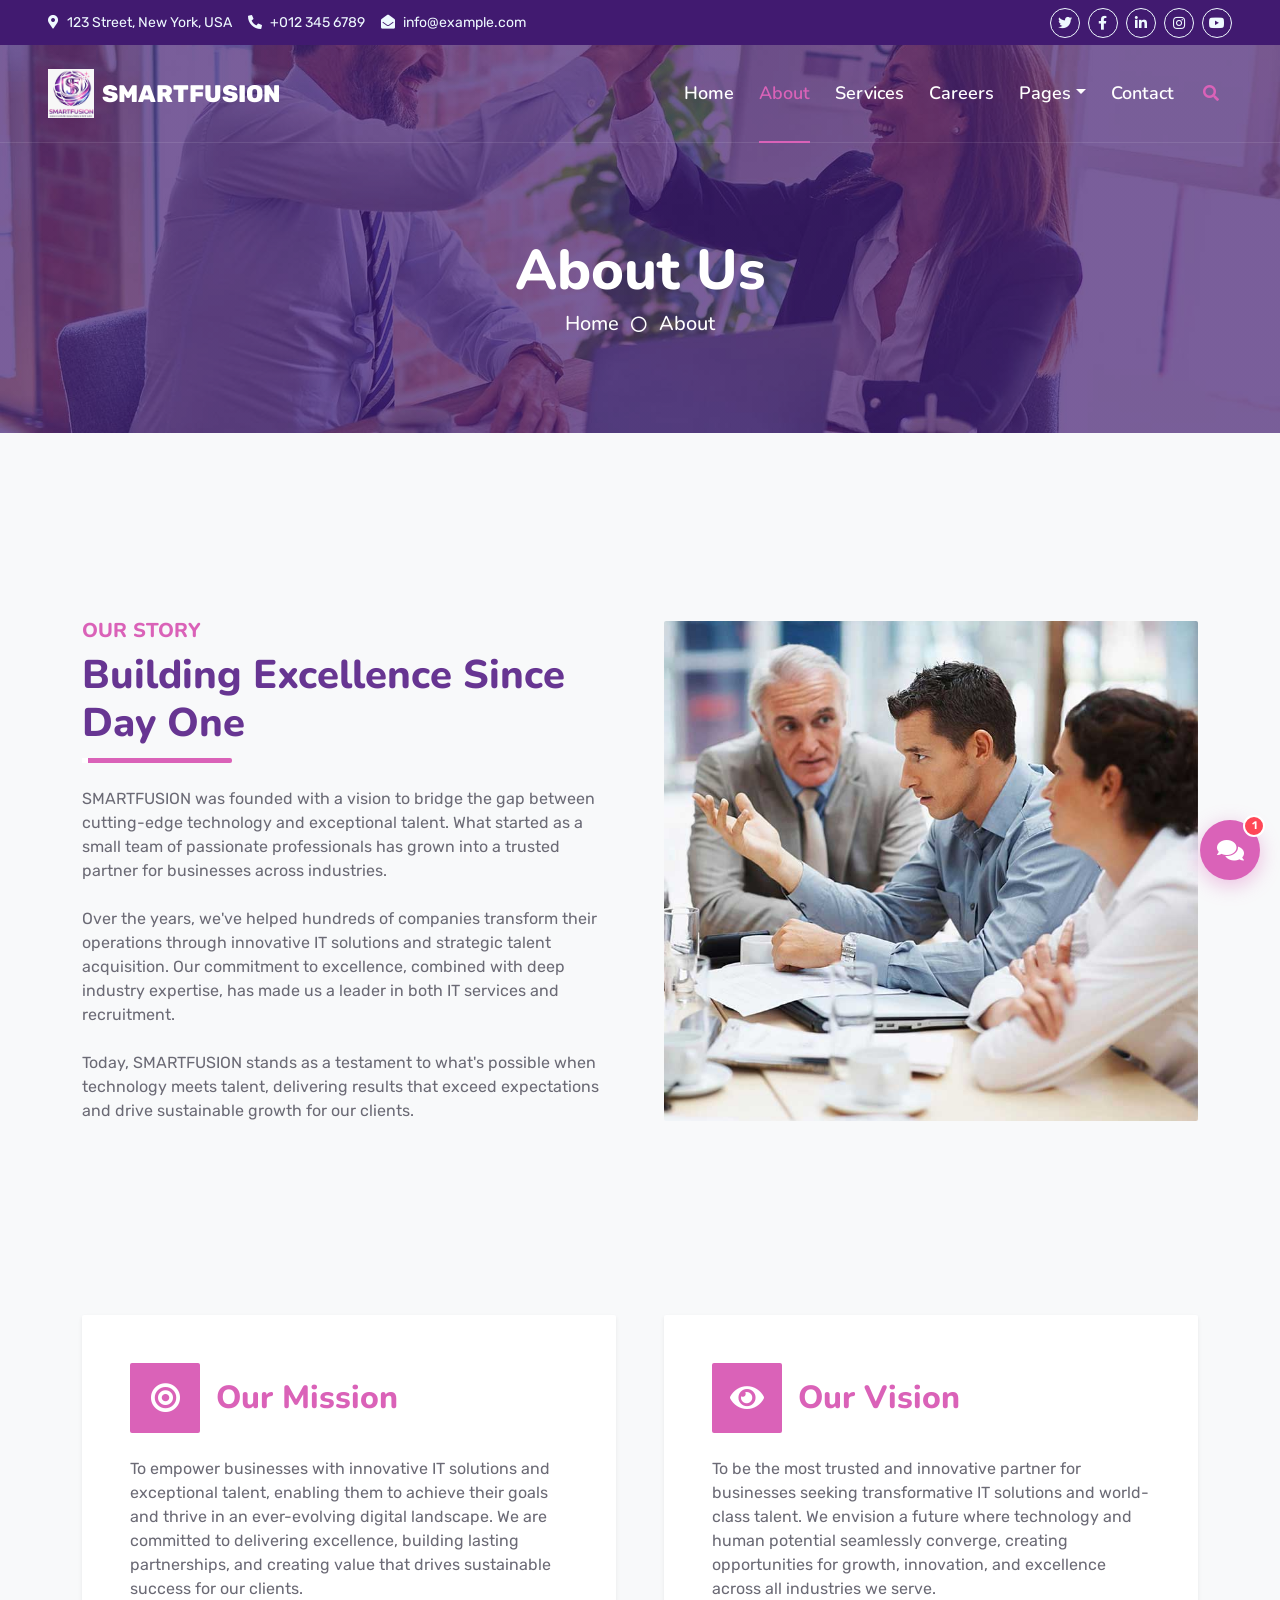
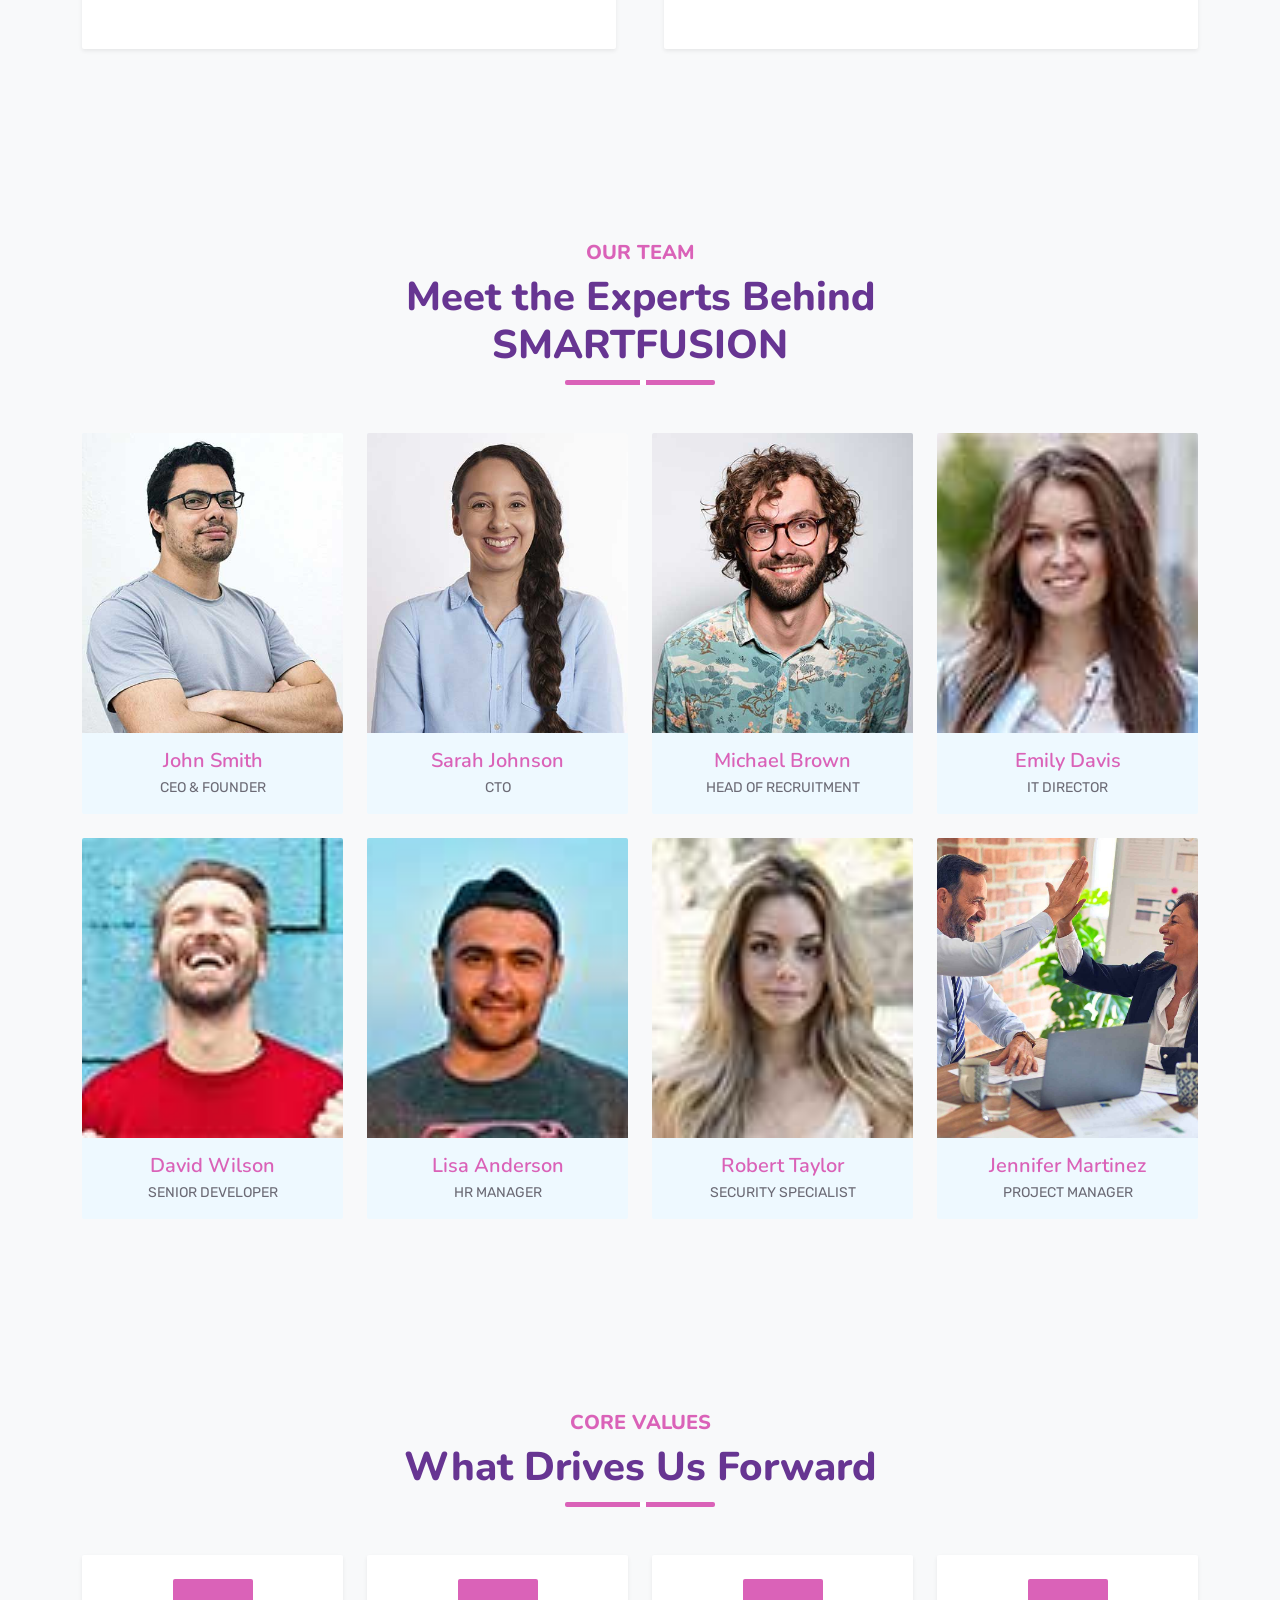
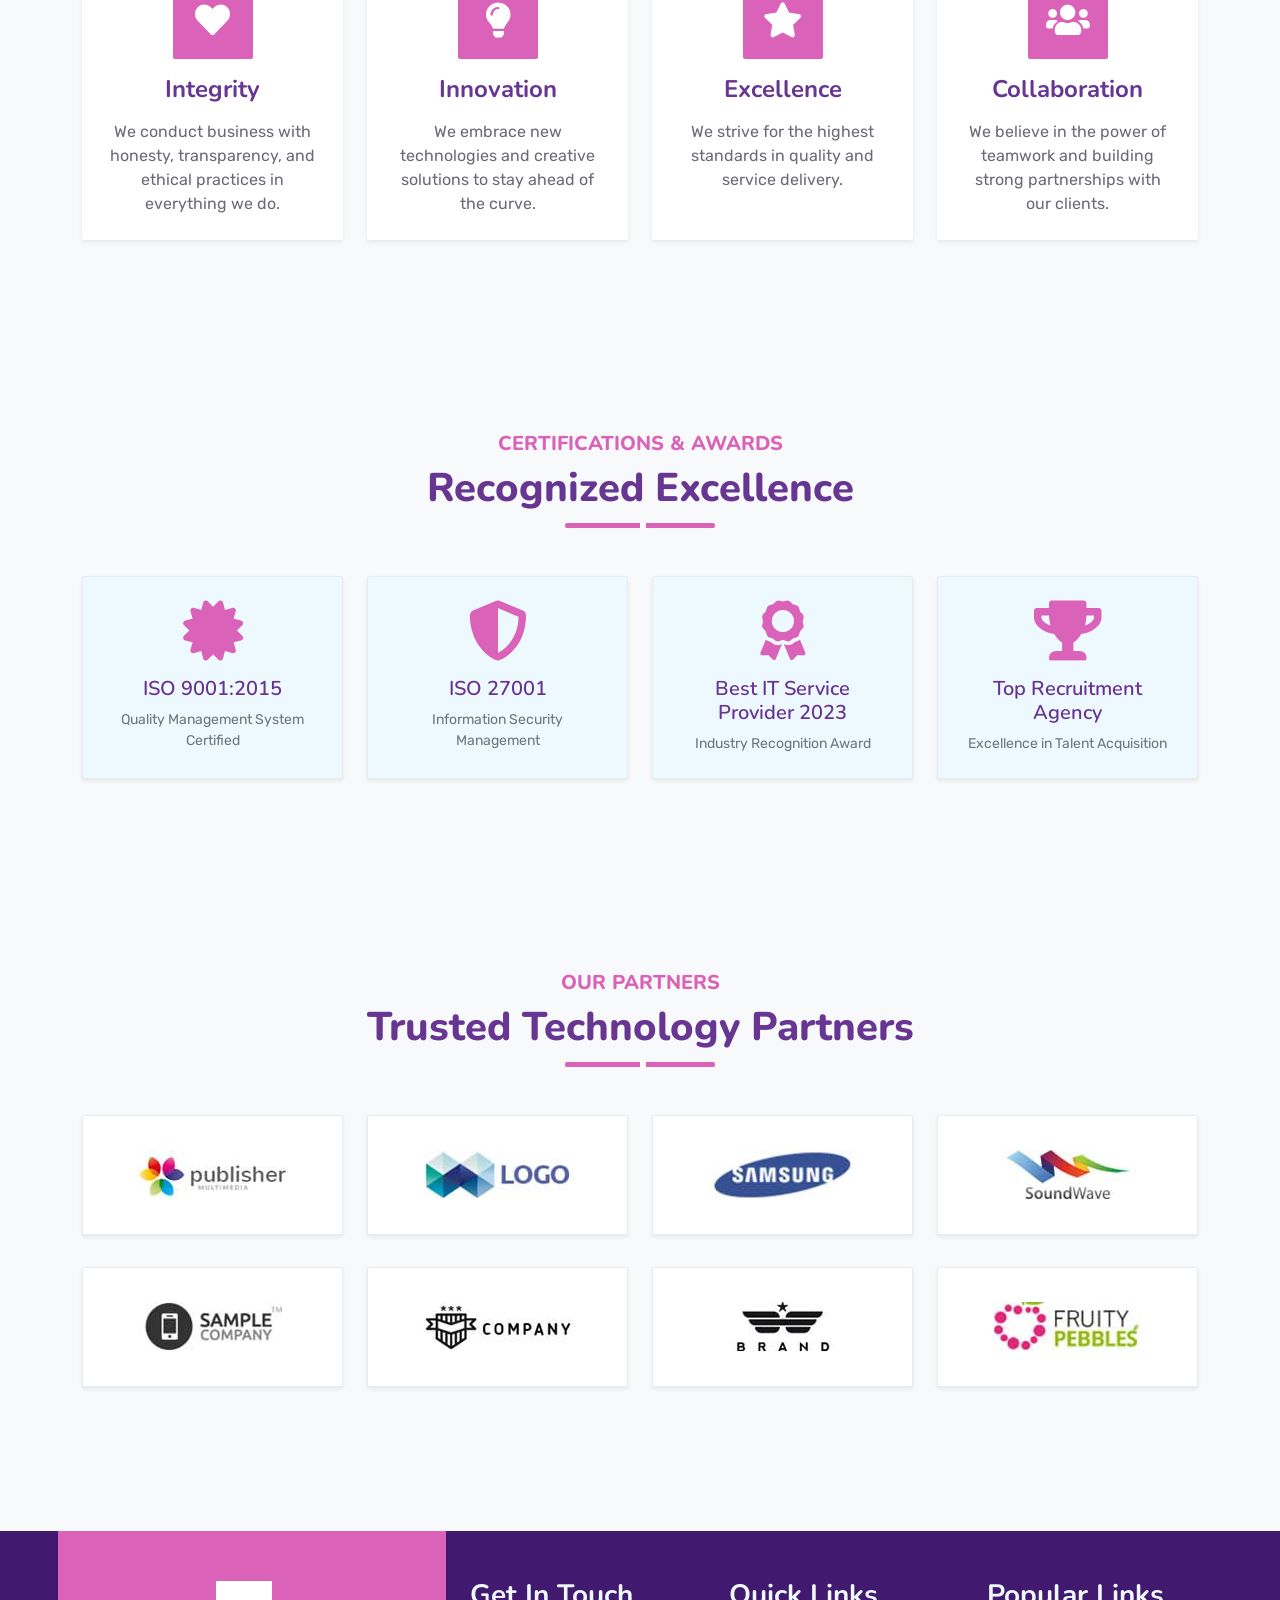
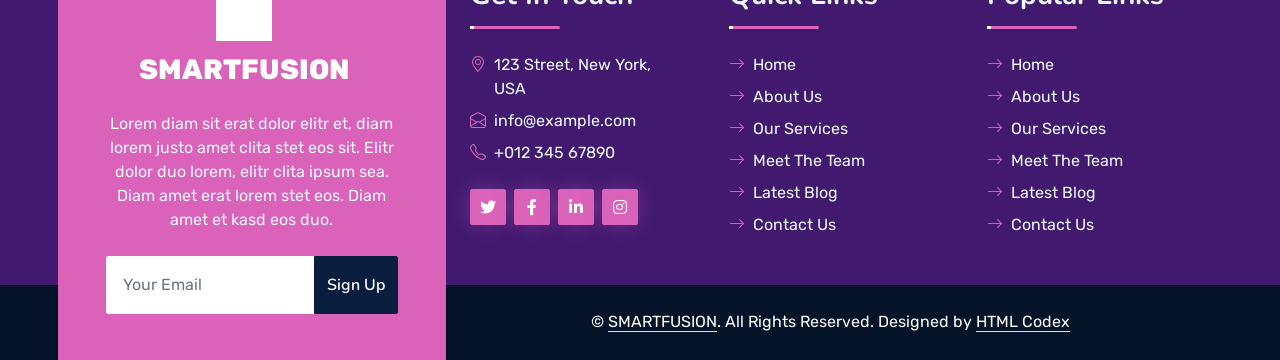
==== about.html @ b7cd6d4d "first commit" ====
<!DOCTYPE html>
<html lang="en">

<head>
    <meta charset="utf-8">
    <title>SMARTFUSION - Startup Website Template</title>
    <meta content="width=device-width, initial-scale=1.0" name="viewport">
    <meta content="Free HTML Templates" name="keywords">
    <meta content="Free HTML Templates" name="description">

    <!-- Favicon -->
    <link rel="icon" type="image/jpeg" href="img/logo/logo.jpg">
    <link rel="apple-touch-icon" href="img/logo/logo.jpg">
    <link rel="shortcut icon" href="img/logo/logo.jpg">

    <!-- Google Web Fonts -->
    <link rel="preconnect" href="https://fonts.googleapis.com">
    <link rel="preconnect" href="https://fonts.gstatic.com" crossorigin>
    <link href="https://fonts.googleapis.com/css2?family=Nunito:wght@400;600;700;800&family=Rubik:wght@400;500;600;700&display=swap" rel="stylesheet">

    <!-- Icon Font Stylesheet -->
    <link href="https://cdnjs.cloudflare.com/ajax/libs/font-awesome/5.10.0/css/all.min.css" rel="stylesheet">
    <link href="https://cdn.jsdelivr.net/npm/bootstrap-icons@1.4.1/font/bootstrap-icons.css" rel="stylesheet">

    <!-- Libraries Stylesheet -->
    <link href="lib/owlcarousel/assets/owl.carousel.min.css" rel="stylesheet">
    <link href="lib/animate/animate.min.css" rel="stylesheet">

    <!-- Customized Bootstrap Stylesheet -->
    <link href="css/bootstrap.min.css" rel="stylesheet">

    <!-- Template Stylesheet -->
    <link href="css/style.css" rel="stylesheet">
</head>

<body>
    <!-- Spinner Start -->
    <div id="spinner" class="show bg-white position-fixed translate-middle w-100 vh-100 top-50 start-50 d-flex align-items-center justify-content-center">
        <div class="spinner"></div>
    </div>
    <!-- Spinner End -->


    <!-- Topbar Start -->
    <div class="container-fluid bg-dark px-5 d-none d-lg-block">
        <div class="row gx-0">
            <div class="col-lg-8 text-center text-lg-start mb-2 mb-lg-0">
                <div class="d-inline-flex align-items-center" style="height: 45px;">
                    <small class="me-3 text-light"><i class="fa fa-map-marker-alt me-2"></i>123 Street, New York, USA</small>
                    <small class="me-3 text-light"><i class="fa fa-phone-alt me-2"></i>+012 345 6789</small>
                    <small class="text-light"><i class="fa fa-envelope-open me-2"></i>info@example.com</small>
                </div>
            </div>
            <div class="col-lg-4 text-center text-lg-end">
                <div class="d-inline-flex align-items-center" style="height: 45px;">
                    <a class="btn btn-sm btn-outline-light btn-sm-square rounded-circle me-2" href=""><i class="fab fa-twitter fw-normal"></i></a>
                    <a class="btn btn-sm btn-outline-light btn-sm-square rounded-circle me-2" href=""><i class="fab fa-facebook-f fw-normal"></i></a>
                    <a class="btn btn-sm btn-outline-light btn-sm-square rounded-circle me-2" href=""><i class="fab fa-linkedin-in fw-normal"></i></a>
                    <a class="btn btn-sm btn-outline-light btn-sm-square rounded-circle me-2" href=""><i class="fab fa-instagram fw-normal"></i></a>
                    <a class="btn btn-sm btn-outline-light btn-sm-square rounded-circle" href=""><i class="fab fa-youtube fw-normal"></i></a>
                </div>
            </div>
        </div>
    </div>
    <!-- Topbar End -->


    <!-- Navbar Start -->
    <div class="container-fluid position-relative p-0">
        <nav class="navbar navbar-expand-lg navbar-dark px-5 py-3 py-lg-0">
            <a href="index.html" class="navbar-brand p-0 d-flex align-items-center">
                <img src="img/logo/logo.jpg" alt="SMARTFUSION" class="img-fluid me-2" style="height: 50px; max-width: 200px; object-fit: contain;">
                <span class="navbar-brand-text fw-bold fs-4">SMARTFUSION</span>
            </a>
            <button class="navbar-toggler" type="button" data-bs-toggle="collapse" data-bs-target="#navbarCollapse">
                <span class="fa fa-bars"></span>
            </button>
            <div class="collapse navbar-collapse" id="navbarCollapse">
                <div class="navbar-nav ms-auto py-0">
                    <a href="index.html" class="nav-item nav-link">Home</a>
                    <a href="about.html" class="nav-item nav-link active">About</a>
                    <a href="service.html" class="nav-item nav-link">Services</a>
                    <a href="careers.html" class="nav-item nav-link">Careers</a>
                    <div class="nav-item dropdown">
                        <a href="#" class="nav-link dropdown-toggle" data-bs-toggle="dropdown">Pages</a>
                        <div class="dropdown-menu m-0">
                            <a href="portfolio.html" class="dropdown-item">Portfolio Page</a>
                            <a href="clients.html" class="dropdown-item">Clients Page</a>
                            <a href="blog.html" class="dropdown-item">Blog / News Page</a>
                            <a href="faq.html" class="dropdown-item">FAQ Page</a>
                        </div>
                    </div>
                    <a href="contact.html" class="nav-item nav-link">Contact</a>
                </div>
                <butaton type="button" class="btn text-primary ms-3" data-bs-toggle="modal" data-bs-target="#searchModal"><i class="fa fa-search"></i></butaton>
            </div>
        </nav>

        <div class="container-fluid bg-primary py-5 bg-header" style="margin-bottom: 90px;">
            <div class="row py-5">
                <div class="col-12 pt-lg-5 mt-lg-5 text-center">
                    <h1 class="display-4 text-white animated zoomIn">About Us</h1>
                    <a href="" class="h5 text-white">Home</a>
                    <i class="far fa-circle text-white px-2"></i>
                    <a href="" class="h5 text-white">About</a>
                </div>
            </div>
        </div>
    </div>
    <!-- Navbar End -->


    <!-- Full Screen Search Start -->
    <div class="modal fade" id="searchModal" tabindex="-1">
        <div class="modal-dialog modal-fullscreen">
            <div class="modal-content" style="background: rgba(65, 26, 112, .7);">
                <div class="modal-header border-0">
                    <button type="button" class="btn bg-white btn-close" data-bs-dismiss="modal" aria-label="Close"></button>
                </div>
                <div class="modal-body d-flex align-items-center justify-content-center">
                    <div class="input-group" style="max-width: 600px;">
                        <input type="text" class="form-control bg-transparent border-primary p-3" placeholder="Type search keyword">
                        <button class="btn btn-primary px-4"><i class="bi bi-search"></i></button>
                    </div>
                </div>
            </div>
        </div>
    </div>
    <!-- Full Screen Search End -->


    <!-- Company Story Section Start -->
    <div class="container-fluid py-5 wow fadeInUp" data-wow-delay="0.1s">
        <div class="container py-5">
            <div class="row g-5 align-items-center">
                <div class="col-lg-6">
                    <div class="section-title position-relative pb-3 mb-4">
                        <h5 class="fw-bold text-primary text-uppercase">Our Story</h5>
                        <h1 class="mb-0">Building Excellence Since Day One</h1>
                    </div>
                    <p class="mb-4">SMARTFUSION was founded with a vision to bridge the gap between cutting-edge technology and exceptional talent. What started as a small team of passionate professionals has grown into a trusted partner for businesses across industries.</p>
                    <p class="mb-4">Over the years, we've helped hundreds of companies transform their operations through innovative IT solutions and strategic talent acquisition. Our commitment to excellence, combined with deep industry expertise, has made us a leader in both IT services and recruitment.</p>
                    <p class="mb-0">Today, SMARTFUSION stands as a testament to what's possible when technology meets talent, delivering results that exceed expectations and drive sustainable growth for our clients.</p>
                </div>
                <div class="col-lg-6">
                    <div class="position-relative h-100">
                        <img class="img-fluid rounded wow zoomIn" data-wow-delay="0.3s" src="img/about.jpg" alt="Company Story" style="height: 500px; object-fit: cover; width: 100%;">
                    </div>
                </div>
            </div>
        </div>
    </div>
    <!-- Company Story Section End -->


    <!-- Mission & Vision Start -->
    <div class="container-fluid py-5 wow fadeInUp" data-wow-delay="0.1s" style="background: #f8f9fa;">
        <div class="container py-5">
            <div class="row g-5">
                <div class="col-lg-6 wow zoomIn" data-wow-delay="0.2s">
                    <div class="bg-white rounded p-5 h-100 shadow-sm">
                        <div class="d-flex align-items-center mb-4">
                            <div class="bg-primary rounded d-flex align-items-center justify-content-center" style="width: 70px; height: 70px;">
                                <i class="fa fa-bullseye text-white" style="font-size: 30px;"></i>
                            </div>
                            <h2 class="text-primary mb-0 ms-3">Our Mission</h2>
                        </div>
                        <p class="mb-0">To empower businesses with innovative IT solutions and exceptional talent, enabling them to achieve their goals and thrive in an ever-evolving digital landscape. We are committed to delivering excellence, building lasting partnerships, and creating value that drives sustainable success for our clients.</p>
                    </div>
                </div>
                <div class="col-lg-6 wow zoomIn" data-wow-delay="0.4s">
                    <div class="bg-white rounded p-5 h-100 shadow-sm">
                        <div class="d-flex align-items-center mb-4">
                            <div class="bg-primary rounded d-flex align-items-center justify-content-center" style="width: 70px; height: 70px;">
                                <i class="fa fa-eye text-white" style="font-size: 30px;"></i>
                            </div>
                            <h2 class="text-primary mb-0 ms-3">Our Vision</h2>
                        </div>
                        <p class="mb-0">To be the most trusted and innovative partner for businesses seeking transformative IT solutions and world-class talent. We envision a future where technology and human potential seamlessly converge, creating opportunities for growth, innovation, and excellence across all industries we serve.</p>
                    </div>
                </div>
            </div>
        </div>
    </div>
    <!-- Mission & Vision End -->


    <!-- Our Team Start -->
    <div class="container-fluid py-5 wow fadeInUp" data-wow-delay="0.1s">
        <div class="container py-5">
            <div class="section-title text-center position-relative pb-3 mb-5 mx-auto" style="max-width: 600px;">
                <h5 class="fw-bold text-primary text-uppercase">Our Team</h5>
                <h1 class="mb-0">Meet the Experts Behind SMARTFUSION</h1>
            </div>
            <div class="row g-4">
                <div class="col-lg-3 col-md-4 col-sm-6 wow zoomIn" data-wow-delay="0.2s">
                    <div class="team-item bg-light rounded overflow-hidden text-center">
                        <div class="team-img position-relative overflow-hidden">
                            <img class="img-fluid w-100" src="img/team-1.jpg" alt="Team Member" style="height: 300px; object-fit: cover;">
                            <div class="team-social">
                                <a class="btn btn-lg btn-primary btn-lg-square rounded" href="#"><i class="fab fa-linkedin-in fw-normal"></i></a>
                                <a class="btn btn-lg btn-primary btn-lg-square rounded" href="#"><i class="fab fa-twitter fw-normal"></i></a>
                            </div>
                        </div>
                        <div class="text-center py-3">
                            <h5 class="text-primary mb-1">John Smith</h5>
                            <p class="text-uppercase m-0 small">CEO & Founder</p>
                        </div>
                    </div>
                </div>
                <div class="col-lg-3 col-md-4 col-sm-6 wow zoomIn" data-wow-delay="0.3s">
                    <div class="team-item bg-light rounded overflow-hidden text-center">
                        <div class="team-img position-relative overflow-hidden">
                            <img class="img-fluid w-100" src="img/team-2.jpg" alt="Team Member" style="height: 300px; object-fit: cover;">
                            <div class="team-social">
                                <a class="btn btn-lg btn-primary btn-lg-square rounded" href="#"><i class="fab fa-linkedin-in fw-normal"></i></a>
                                <a class="btn btn-lg btn-primary btn-lg-square rounded" href="#"><i class="fab fa-twitter fw-normal"></i></a>
                            </div>
                        </div>
                        <div class="text-center py-3">
                            <h5 class="text-primary mb-1">Sarah Johnson</h5>
                            <p class="text-uppercase m-0 small">CTO</p>
                        </div>
                    </div>
                </div>
                <div class="col-lg-3 col-md-4 col-sm-6 wow zoomIn" data-wow-delay="0.4s">
                    <div class="team-item bg-light rounded overflow-hidden text-center">
                        <div class="team-img position-relative overflow-hidden">
                            <img class="img-fluid w-100" src="img/team-3.jpg" alt="Team Member" style="height: 300px; object-fit: cover;">
                            <div class="team-social">
                                <a class="btn btn-lg btn-primary btn-lg-square rounded" href="#"><i class="fab fa-linkedin-in fw-normal"></i></a>
                                <a class="btn btn-lg btn-primary btn-lg-square rounded" href="#"><i class="fab fa-twitter fw-normal"></i></a>
                            </div>
                        </div>
                        <div class="text-center py-3">
                            <h5 class="text-primary mb-1">Michael Brown</h5>
                            <p class="text-uppercase m-0 small">Head of Recruitment</p>
                        </div>
                    </div>
                </div>
                <div class="col-lg-3 col-md-4 col-sm-6 wow zoomIn" data-wow-delay="0.5s">
                    <div class="team-item bg-light rounded overflow-hidden text-center">
                        <div class="team-img position-relative overflow-hidden">
                            <img class="img-fluid w-100" src="img/testimonial-1.jpg" alt="Team Member" style="height: 300px; object-fit: cover;">
                            <div class="team-social">
                                <a class="btn btn-lg btn-primary btn-lg-square rounded" href="#"><i class="fab fa-linkedin-in fw-normal"></i></a>
                                <a class="btn btn-lg btn-primary btn-lg-square rounded" href="#"><i class="fab fa-twitter fw-normal"></i></a>
                            </div>
                        </div>
                        <div class="text-center py-3">
                            <h5 class="text-primary mb-1">Emily Davis</h5>
                            <p class="text-uppercase m-0 small">IT Director</p>
                        </div>
                    </div>
                </div>
                <div class="col-lg-3 col-md-4 col-sm-6 wow zoomIn" data-wow-delay="0.6s">
                    <div class="team-item bg-light rounded overflow-hidden text-center">
                        <div class="team-img position-relative overflow-hidden">
                            <img class="img-fluid w-100" src="img/testimonial-2.jpg" alt="Team Member" style="height: 300px; object-fit: cover;">
                            <div class="team-social">
                                <a class="btn btn-lg btn-primary btn-lg-square rounded" href="#"><i class="fab fa-linkedin-in fw-normal"></i></a>
                                <a class="btn btn-lg btn-primary btn-lg-square rounded" href="#"><i class="fab fa-twitter fw-normal"></i></a>
                            </div>
                        </div>
                        <div class="text-center py-3">
                            <h5 class="text-primary mb-1">David Wilson</h5>
                            <p class="text-uppercase m-0 small">Senior Developer</p>
                        </div>
                    </div>
                </div>
                <div class="col-lg-3 col-md-4 col-sm-6 wow zoomIn" data-wow-delay="0.7s">
                    <div class="team-item bg-light rounded overflow-hidden text-center">
                        <div class="team-img position-relative overflow-hidden">
                            <img class="img-fluid w-100" src="img/testimonial-3.jpg" alt="Team Member" style="height: 300px; object-fit: cover;">
                            <div class="team-social">
                                <a class="btn btn-lg btn-primary btn-lg-square rounded" href="#"><i class="fab fa-linkedin-in fw-normal"></i></a>
                                <a class="btn btn-lg btn-primary btn-lg-square rounded" href="#"><i class="fab fa-twitter fw-normal"></i></a>
                            </div>
                        </div>
                        <div class="text-center py-3">
                            <h5 class="text-primary mb-1">Lisa Anderson</h5>
                            <p class="text-uppercase m-0 small">HR Manager</p>
                        </div>
                    </div>
                </div>
                <div class="col-lg-3 col-md-4 col-sm-6 wow zoomIn" data-wow-delay="0.8s">
                    <div class="team-item bg-light rounded overflow-hidden text-center">
                        <div class="team-img position-relative overflow-hidden">
                            <img class="img-fluid w-100" src="img/testimonial-4.jpg" alt="Team Member" style="height: 300px; object-fit: cover;">
                            <div class="team-social">
                                <a class="btn btn-lg btn-primary btn-lg-square rounded" href="#"><i class="fab fa-linkedin-in fw-normal"></i></a>
                                <a class="btn btn-lg btn-primary btn-lg-square rounded" href="#"><i class="fab fa-twitter fw-normal"></i></a>
                            </div>
                        </div>
                        <div class="text-center py-3">
                            <h5 class="text-primary mb-1">Robert Taylor</h5>
                            <p class="text-uppercase m-0 small">Security Specialist</p>
                        </div>
                    </div>
                </div>
                <div class="col-lg-3 col-md-4 col-sm-6 wow zoomIn" data-wow-delay="0.9s">
                    <div class="team-item bg-light rounded overflow-hidden text-center">
                        <div class="team-img position-relative overflow-hidden">
                            <img class="img-fluid w-100" src="img/carousel-1.jpg" alt="Team Member" style="height: 300px; object-fit: cover;">
                            <div class="team-social">
                                <a class="btn btn-lg btn-primary btn-lg-square rounded" href="#"><i class="fab fa-linkedin-in fw-normal"></i></a>
                                <a class="btn btn-lg btn-primary btn-lg-square rounded" href="#"><i class="fab fa-twitter fw-normal"></i></a>
                            </div>
                        </div>
                        <div class="text-center py-3">
                            <h5 class="text-primary mb-1">Jennifer Martinez</h5>
                            <p class="text-uppercase m-0 small">Project Manager</p>
                        </div>
                    </div>
                </div>
            </div>
        </div>
    </div>
    <!-- Our Team End -->


    <!-- Core Values Start -->
    <div class="container-fluid py-5 wow fadeInUp" data-wow-delay="0.1s" style="background: #f8f9fa;">
        <div class="container py-5">
            <div class="section-title text-center position-relative pb-3 mb-5 mx-auto" style="max-width: 600px;">
                <h5 class="fw-bold text-primary text-uppercase">Core Values</h5>
                <h1 class="mb-0">What Drives Us Forward</h1>
            </div>
            <div class="row g-4">
                <div class="col-lg-3 col-md-6 wow zoomIn" data-wow-delay="0.2s">
                    <div class="bg-white rounded p-4 text-center h-100 shadow-sm">
                        <div class="bg-primary rounded d-flex align-items-center justify-content-center mb-3 mx-auto" style="width: 80px; height: 80px;">
                            <i class="fa fa-heart text-white" style="font-size: 35px;"></i>
                        </div>
                        <h4 class="mb-3">Integrity</h4>
                        <p class="mb-0">We conduct business with honesty, transparency, and ethical practices in everything we do.</p>
                    </div>
                </div>
                <div class="col-lg-3 col-md-6 wow zoomIn" data-wow-delay="0.4s">
                    <div class="bg-white rounded p-4 text-center h-100 shadow-sm">
                        <div class="bg-primary rounded d-flex align-items-center justify-content-center mb-3 mx-auto" style="width: 80px; height: 80px;">
                            <i class="fa fa-lightbulb text-white" style="font-size: 35px;"></i>
                        </div>
                        <h4 class="mb-3">Innovation</h4>
                        <p class="mb-0">We embrace new technologies and creative solutions to stay ahead of the curve.</p>
                    </div>
                </div>
                <div class="col-lg-3 col-md-6 wow zoomIn" data-wow-delay="0.6s">
                    <div class="bg-white rounded p-4 text-center h-100 shadow-sm">
                        <div class="bg-primary rounded d-flex align-items-center justify-content-center mb-3 mx-auto" style="width: 80px; height: 80px;">
                            <i class="fa fa-star text-white" style="font-size: 35px;"></i>
                        </div>
                        <h4 class="mb-3">Excellence</h4>
                        <p class="mb-0">We strive for the highest standards in quality and service delivery.</p>
                    </div>
                </div>
                <div class="col-lg-3 col-md-6 wow zoomIn" data-wow-delay="0.8s">
                    <div class="bg-white rounded p-4 text-center h-100 shadow-sm">
                        <div class="bg-primary rounded d-flex align-items-center justify-content-center mb-3 mx-auto" style="width: 80px; height: 80px;">
                            <i class="fa fa-users text-white" style="font-size: 35px;"></i>
                        </div>
                        <h4 class="mb-3">Collaboration</h4>
                        <p class="mb-0">We believe in the power of teamwork and building strong partnerships with our clients.</p>
                    </div>
                </div>
            </div>
        </div>
    </div>
    <!-- Core Values End -->


    <!-- Certifications & Awards Start -->
    <div class="container-fluid py-5 wow fadeInUp" data-wow-delay="0.1s">
        <div class="container py-5">
            <div class="section-title text-center position-relative pb-3 mb-5 mx-auto" style="max-width: 600px;">
                <h5 class="fw-bold text-primary text-uppercase">Certifications & Awards</h5>
                <h1 class="mb-0">Recognized Excellence</h1>
            </div>
            <div class="row g-4">
                <div class="col-lg-3 col-md-6 wow zoomIn" data-wow-delay="0.2s">
                    <div class="cert-item bg-light rounded p-4 text-center h-100 shadow-sm">
                        <div class="mb-3">
                            <i class="fa fa-certificate text-primary" style="font-size: 60px;"></i>
                        </div>
                        <h5 class="mb-2">ISO 9001:2015</h5>
                        <p class="text-muted mb-0 small">Quality Management System Certified</p>
                    </div>
                </div>
                <div class="col-lg-3 col-md-6 wow zoomIn" data-wow-delay="0.3s">
                    <div class="cert-item bg-light rounded p-4 text-center h-100 shadow-sm">
                        <div class="mb-3">
                            <i class="fa fa-shield-alt text-primary" style="font-size: 60px;"></i>
                        </div>
                        <h5 class="mb-2">ISO 27001</h5>
                        <p class="text-muted mb-0 small">Information Security Management</p>
                    </div>
                </div>
                <div class="col-lg-3 col-md-6 wow zoomIn" data-wow-delay="0.4s">
                    <div class="cert-item bg-light rounded p-4 text-center h-100 shadow-sm">
                        <div class="mb-3">
                            <i class="fa fa-award text-primary" style="font-size: 60px;"></i>
                        </div>
                        <h5 class="mb-2">Best IT Service Provider 2023</h5>
                        <p class="text-muted mb-0 small">Industry Recognition Award</p>
                    </div>
                </div>
                <div class="col-lg-3 col-md-6 wow zoomIn" data-wow-delay="0.5s">
                    <div class="cert-item bg-light rounded p-4 text-center h-100 shadow-sm">
                        <div class="mb-3">
                            <i class="fa fa-trophy text-primary" style="font-size: 60px;"></i>
                        </div>
                        <h5 class="mb-2">Top Recruitment Agency</h5>
                        <p class="text-muted mb-0 small">Excellence in Talent Acquisition</p>
                    </div>
                </div>
            </div>
        </div>
    </div>
    <!-- Certifications & Awards End -->


    <!-- Partner Logos Start -->
    <div class="container-fluid py-5 wow fadeInUp" data-wow-delay="0.1s" style="background: #f8f9fa;">
        <div class="container py-5">
            <div class="section-title text-center position-relative pb-3 mb-5 mx-auto" style="max-width: 600px;">
                <h5 class="fw-bold text-primary text-uppercase">Our Partners</h5>
                <h1 class="mb-0">Trusted Technology Partners</h1>
            </div>
            <div class="row g-4 align-items-center justify-content-center">
                <div class="col-lg-3 col-md-4 col-sm-6 text-center wow zoomIn" data-wow-delay="0.2s">
                    <div class="partner-logo bg-white rounded p-4 shadow-sm h-100 d-flex align-items-center justify-content-center">
                        <img src="img/vendor-1.jpg" alt="Partner Logo" class="img-fluid" style="max-height: 80px; object-fit: contain; filter: grayscale(0);">
                    </div>
                </div>
                <div class="col-lg-3 col-md-4 col-sm-6 text-center wow zoomIn" data-wow-delay="0.3s">
                    <div class="partner-logo bg-white rounded p-4 shadow-sm h-100 d-flex align-items-center justify-content-center">
                        <img src="img/vendor-2.jpg" alt="Partner Logo" class="img-fluid" style="max-height: 80px; object-fit: contain; filter: grayscale(0);">
                    </div>
                </div>
                <div class="col-lg-3 col-md-4 col-sm-6 text-center wow zoomIn" data-wow-delay="0.4s">
                    <div class="partner-logo bg-white rounded p-4 shadow-sm h-100 d-flex align-items-center justify-content-center">
                        <img src="img/vendor-3.jpg" alt="Partner Logo" class="img-fluid" style="max-height: 80px; object-fit: contain; filter: grayscale(0);">
                    </div>
                </div>
                <div class="col-lg-3 col-md-4 col-sm-6 text-center wow zoomIn" data-wow-delay="0.5s">
                    <div class="partner-logo bg-white rounded p-4 shadow-sm h-100 d-flex align-items-center justify-content-center">
                        <img src="img/vendor-4.jpg" alt="Partner Logo" class="img-fluid" style="max-height: 80px; object-fit: contain; filter: grayscale(0);">
                    </div>
                </div>
            </div>
            <div class="row g-4 align-items-center justify-content-center mt-2">
                <div class="col-lg-3 col-md-4 col-sm-6 text-center wow zoomIn" data-wow-delay="0.6s">
                    <div class="partner-logo bg-white rounded p-4 shadow-sm h-100 d-flex align-items-center justify-content-center">
                        <img src="img/vendor-5.jpg" alt="Partner Logo" class="img-fluid" style="max-height: 80px; object-fit: contain; filter: grayscale(0);">
                    </div>
                </div>
                <div class="col-lg-3 col-md-4 col-sm-6 text-center wow zoomIn" data-wow-delay="0.7s">
                    <div class="partner-logo bg-white rounded p-4 shadow-sm h-100 d-flex align-items-center justify-content-center">
                        <img src="img/vendor-6.jpg" alt="Partner Logo" class="img-fluid" style="max-height: 80px; object-fit: contain; filter: grayscale(0);">
                    </div>
                </div>
                <div class="col-lg-3 col-md-4 col-sm-6 text-center wow zoomIn" data-wow-delay="0.8s">
                    <div class="partner-logo bg-white rounded p-4 shadow-sm h-100 d-flex align-items-center justify-content-center">
                        <img src="img/vendor-7.jpg" alt="Partner Logo" class="img-fluid" style="max-height: 80px; object-fit: contain; filter: grayscale(0);">
                    </div>
                </div>
                <div class="col-lg-3 col-md-4 col-sm-6 text-center wow zoomIn" data-wow-delay="0.9s">
                    <div class="partner-logo bg-white rounded p-4 shadow-sm h-100 d-flex align-items-center justify-content-center">
                        <img src="img/vendor-8.jpg" alt="Partner Logo" class="img-fluid" style="max-height: 80px; object-fit: contain; filter: grayscale(0);">
                    </div>
                </div>
            </div>
        </div>
    </div>
    <!-- Partner Logos End -->
    

    <!-- Footer Start -->
    <div class="container-fluid bg-dark text-light mt-5 wow fadeInUp" data-wow-delay="0.1s">
        <div class="container">
            <div class="row gx-5">
                <div class="col-lg-4 col-md-6 footer-about">
                    <div class="d-flex flex-column align-items-center justify-content-center text-center h-100 bg-primary p-4">
                        <a href="index.html" class="navbar-brand d-flex flex-column align-items-center">
                            <img src="img/logo/logo.jpg" alt="SMARTFUSION" class="img-fluid mb-2" style="height: 60px; max-width: 220px; object-fit: contain; filter: brightness(0) invert(1);">
                            <span class="text-white fw-bold fs-3">SMARTFUSION</span>
                        </a>
                        <p class="mt-3 mb-4">Lorem diam sit erat dolor elitr et, diam lorem justo amet clita stet eos sit. Elitr dolor duo lorem, elitr clita ipsum sea. Diam amet erat lorem stet eos. Diam amet et kasd eos duo.</p>
                        <form action="">
                            <div class="input-group">
                                <input type="text" class="form-control border-white p-3" placeholder="Your Email">
                                <button class="btn btn-dark">Sign Up</button>
                            </div>
                        </form>
                    </div>
                </div>
                <div class="col-lg-8 col-md-6">
                    <div class="row gx-5">
                        <div class="col-lg-4 col-md-12 pt-5 mb-5">
                            <div class="section-title section-title-sm position-relative pb-3 mb-4">
                                <h3 class="text-light mb-0">Get In Touch</h3>
                            </div>
                            <div class="d-flex mb-2">
                                <i class="bi bi-geo-alt text-primary me-2"></i>
                                <p class="mb-0">123 Street, New York, USA</p>
                            </div>
                            <div class="d-flex mb-2">
                                <i class="bi bi-envelope-open text-primary me-2"></i>
                                <p class="mb-0">info@example.com</p>
                            </div>
                            <div class="d-flex mb-2">
                                <i class="bi bi-telephone text-primary me-2"></i>
                                <p class="mb-0">+012 345 67890</p>
                            </div>
                            <div class="d-flex mt-4">
                                <a class="btn btn-primary btn-square me-2" href="#"><i class="fab fa-twitter fw-normal"></i></a>
                                <a class="btn btn-primary btn-square me-2" href="#"><i class="fab fa-facebook-f fw-normal"></i></a>
                                <a class="btn btn-primary btn-square me-2" href="#"><i class="fab fa-linkedin-in fw-normal"></i></a>
                                <a class="btn btn-primary btn-square" href="#"><i class="fab fa-instagram fw-normal"></i></a>
                            </div>
                        </div>
                        <div class="col-lg-4 col-md-12 pt-0 pt-lg-5 mb-5">
                            <div class="section-title section-title-sm position-relative pb-3 mb-4">
                                <h3 class="text-light mb-0">Quick Links</h3>
                            </div>
                            <div class="link-animated d-flex flex-column justify-content-start">
                                <a class="text-light mb-2" href="#"><i class="bi bi-arrow-right text-primary me-2"></i>Home</a>
                                <a class="text-light mb-2" href="#"><i class="bi bi-arrow-right text-primary me-2"></i>About Us</a>
                                <a class="text-light mb-2" href="#"><i class="bi bi-arrow-right text-primary me-2"></i>Our Services</a>
                                <a class="text-light mb-2" href="#"><i class="bi bi-arrow-right text-primary me-2"></i>Meet The Team</a>
                                <a class="text-light mb-2" href="#"><i class="bi bi-arrow-right text-primary me-2"></i>Latest Blog</a>
                                <a class="text-light" href="#"><i class="bi bi-arrow-right text-primary me-2"></i>Contact Us</a>
                            </div>
                        </div>
                        <div class="col-lg-4 col-md-12 pt-0 pt-lg-5 mb-5">
                            <div class="section-title section-title-sm position-relative pb-3 mb-4">
                                <h3 class="text-light mb-0">Popular Links</h3>
                            </div>
                            <div class="link-animated d-flex flex-column justify-content-start">
                                <a class="text-light mb-2" href="#"><i class="bi bi-arrow-right text-primary me-2"></i>Home</a>
                                <a class="text-light mb-2" href="#"><i class="bi bi-arrow-right text-primary me-2"></i>About Us</a>
                                <a class="text-light mb-2" href="#"><i class="bi bi-arrow-right text-primary me-2"></i>Our Services</a>
                                <a class="text-light mb-2" href="#"><i class="bi bi-arrow-right text-primary me-2"></i>Meet The Team</a>
                                <a class="text-light mb-2" href="#"><i class="bi bi-arrow-right text-primary me-2"></i>Latest Blog</a>
                                <a class="text-light" href="#"><i class="bi bi-arrow-right text-primary me-2"></i>Contact Us</a>
                            </div>
                        </div>
                    </div>
                </div>
            </div>
        </div>
    </div>
    <div class="container-fluid text-white" style="background: #061429;">
        <div class="container text-center">
            <div class="row justify-content-end">
                <div class="col-lg-8 col-md-6">
                    <div class="d-flex align-items-center justify-content-center" style="height: 75px;">
                        <p class="mb-0">&copy; <a class="text-white border-bottom" href="#">SMARTFUSION</a>. All Rights Reserved. 
                            
						<!--/*** The author’s attribution link must remain intact in the template. ***/-->
                        <!--/*** If you wish to remove this credit link, please purchase the Pro Version . ***/-->
                        Designed by <a class="text-white border-bottom" href="https://htmlcodex.com">HTML Codex</a></p>
                    </div>
                </div>
            </div>
        </div>
    </div>
    <!-- Footer End -->


    <!-- Back to Top -->
    <a href="#" class="btn btn-lg btn-primary btn-lg-square rounded back-to-top"><i class="bi bi-arrow-up"></i></a>

    <!-- AI Chat Box -->
    <div class="ai-chat-container" id="aiChatContainer">
        <div class="ai-chat-window" id="aiChatWindow">
            <div class="ai-chat-header">
                <div class="d-flex align-items-center">
                    <div class="ai-chat-avatar me-2">
                        <i class="fas fa-robot"></i>
                    </div>
                    <div>
                        <h6 class="mb-0">AI Assistant</h6>
                        <small class="text-muted">Online</small>
                    </div>
                </div>
                <button class="btn btn-sm btn-link text-white p-0" id="closeChatBtn">
                    <i class="fas fa-times"></i>
                </button>
            </div>
            <div class="ai-chat-messages" id="aiChatMessages">
                <div class="ai-message ai-message-bot">
                    <div class="ai-message-content">
                        <p class="mb-0">Hello! I'm your AI assistant. How can I help you today?</p>
                    </div>
                    <small class="ai-message-time">Just now</small>
                </div>
            </div>
            <div class="ai-chat-input-container">
                <input type="text" class="ai-chat-input" id="aiChatInput" placeholder="Type your message...">
                <button class="ai-chat-send-btn" id="aiChatSendBtn">
                    <i class="fas fa-paper-plane"></i>
                </button>
            </div>
        </div>
        <button class="ai-chat-toggle-btn" id="aiChatToggleBtn">
            <i class="fas fa-comments"></i>
            <span class="ai-chat-badge">1</span>
        </button>
    </div>

    <!-- JavaScript Libraries -->
    <script src="https://code.jquery.com/jquery-3.4.1.min.js"></script>
    <script src="https://cdn.jsdelivr.net/npm/bootstrap@5.0.0/dist/js/bootstrap.bundle.min.js"></script>
    <script src="lib/wow/wow.min.js"></script>
    <script src="lib/easing/easing.min.js"></script>
    <script src="lib/waypoints/waypoints.min.js"></script>
    <script src="lib/counterup/counterup.min.js"></script>
    <script src="lib/owlcarousel/owl.carousel.min.js"></script>

    <!-- Template Javascript -->
    <script src="js/main.js"></script>
</body>

</html>
---- css/style.css ----
/********** Template CSS **********/
:root {
    --primary: #DA62B8;
    --secondary: #673592;
    --light: #E3C8DE;
    --dark: #411A70;
    --border: #AF9BBF;
    --glow: #E3C8DE;
    --heading: #673592;
}


/*** Spinner ***/
.spinner {
    width: 40px;
    height: 40px;
    background: var(--primary);
    margin: 100px auto;
    -webkit-animation: sk-rotateplane 1.2s infinite ease-in-out;
    animation: sk-rotateplane 1.2s infinite ease-in-out;
}

@-webkit-keyframes sk-rotateplane {
    0% {
        -webkit-transform: perspective(120px)
    }
    50% {
        -webkit-transform: perspective(120px) rotateY(180deg)
    }
    100% {
        -webkit-transform: perspective(120px) rotateY(180deg) rotateX(180deg)
    }
}

@keyframes sk-rotateplane {
    0% {
        transform: perspective(120px) rotateX(0deg) rotateY(0deg);
        -webkit-transform: perspective(120px) rotateX(0deg) rotateY(0deg)
    }
    50% {
        transform: perspective(120px) rotateX(-180.1deg) rotateY(0deg);
        -webkit-transform: perspective(120px) rotateX(-180.1deg) rotateY(0deg)
    }
    100% {
        transform: perspective(120px) rotateX(-180deg) rotateY(-179.9deg);
        -webkit-transform: perspective(120px) rotateX(-180deg) rotateY(-179.9deg);
    }
}

#spinner {
    opacity: 0;
    visibility: hidden;
    transition: opacity .5s ease-out, visibility 0s linear .5s;
    z-index: 99999;
}

#spinner.show {
    transition: opacity .5s ease-out, visibility 0s linear 0s;
    visibility: visible;
    opacity: 1;
}


/*** Heading ***/
h1,
h2,
.fw-bold {
    font-weight: 800 !important;
}

h3,
h4,
.fw-semi-bold {
    font-weight: 700 !important;
}

h5,
h6,
.fw-medium {
    font-weight: 600 !important;
}


/*** Button ***/
.btn {
    font-family: 'Nunito', sans-serif;
    font-weight: 600;
    transition: .5s;
}

.btn-primary,
.btn-secondary {
    color: #FFFFFF;
    background-color: var(--primary);
    border-color: var(--primary);
    box-shadow: inset 0 0 0 50px transparent, 0 0 20px rgba(218, 98, 184, 0.3);
}

.btn-primary:hover {
    background-color: #C850A0;
    border-color: #C850A0;
    box-shadow: inset 0 0 0 0 var(--primary), 0 0 30px rgba(218, 98, 184, 0.5);
}

.btn-secondary:hover {
    box-shadow: inset 0 0 0 0 var(--secondary);
}

.btn-square {
    width: 36px;
    height: 36px;
}

.btn-sm-square {
    width: 30px;
    height: 30px;
}

.btn-lg-square {
    width: 48px;
    height: 48px;
}

.btn-square,
.btn-sm-square,
.btn-lg-square {
    padding-left: 0;
    padding-right: 0;
    text-align: center;
}


/*** Navbar ***/
.navbar-dark .navbar-nav .nav-link {
    font-family: 'Nunito', sans-serif;
    position: relative;
    margin-left: 25px;
    padding: 35px 0;
    color: #FFFFFF;
    font-size: 18px;
    font-weight: 600;
    outline: none;
    transition: .5s;
}

.sticky-top.navbar-dark .navbar-nav .nav-link {
    padding: 20px 0;
    color: var(--heading);
}

.navbar-dark .navbar-nav .nav-link:hover,
.navbar-dark .navbar-nav .nav-link.active {
    color: var(--primary);
}

.navbar-dark .navbar-brand h1 {
    color: #FFFFFF;
}

.navbar-brand-text {
    color: #FFFFFF !important;
    transition: color 0.3s ease;
}

.navbar-dark .navbar-brand .navbar-brand-text {
    color: #FFFFFF !important;
}

.navbar-dark .navbar-toggler {
    color: var(--primary) !important;
    border-color: var(--primary) !important;
}

@media (max-width: 991.98px) {
    .sticky-top.navbar-dark {
        position: relative;
        background: #FFFFFF;
    }

    .navbar-dark .navbar-nav .nav-link,
    .navbar-dark .navbar-nav .nav-link.show,
    .sticky-top.navbar-dark .navbar-nav .nav-link {
        padding: 10px 0;
        color: var(--heading);
    }

    .navbar-dark .navbar-brand h1 {
        color: var(--primary);
    }
    
    .navbar-dark .navbar-brand .navbar-brand-text {
        color: var(--heading) !important;
    }
}

@media (min-width: 992px) {
    .navbar-dark {
        position: absolute;
        width: 100%;
        top: 0;
        left: 0;
        border-bottom: 1px solid rgba(256, 256, 256, .1);
        z-index: 999;
    }
    
    .sticky-top.navbar-dark {
        position: fixed;
        background: #FFFFFF;
    }

    .navbar-dark .navbar-nav .nav-link::before {
        position: absolute;
        content: "";
        width: 0;
        height: 2px;
        bottom: -1px;
        left: 50%;
        background: var(--primary);
        transition: .5s;
    }

    .navbar-dark .navbar-nav .nav-link:hover::before,
    .navbar-dark .navbar-nav .nav-link.active::before {
        width: 100%;
        left: 0;
    }

    .navbar-dark .navbar-nav .nav-link.nav-contact::before {
        display: none;
    }

    .sticky-top.navbar-dark .navbar-brand h1 {
        color: var(--primary);
    }
    
    .sticky-top.navbar-dark .navbar-brand .navbar-brand-text {
        color: var(--heading) !important;
    }
}


/*** Carousel ***/
.carousel-caption {
    top: 0;
    left: 0;
    right: 0;
    bottom: 0;
    background: rgba(65, 26, 112, .7);
    z-index: 1;
}

@media (max-width: 576px) {
    .carousel-caption h5 {
        font-size: 14px;
        font-weight: 500 !important;
    }

    .carousel-caption h1 {
        font-size: 30px;
        font-weight: 600 !important;
    }
}

.carousel-control-prev,
.carousel-control-next {
    width: 10%;
}

.carousel-control-prev-icon,
.carousel-control-next-icon {
    width: 3rem;
    height: 3rem;
}


/*** Section Title ***/
.section-title::before {
    position: absolute;
    content: "";
    width: 150px;
    height: 5px;
    left: 0;
    bottom: 0;
    background: var(--primary);
    border-radius: 2px;
}

.section-title.text-center::before {
    left: 50%;
    margin-left: -75px;
}

.section-title.section-title-sm::before {
    width: 90px;
    height: 3px;
}

.section-title::after {
    position: absolute;
    content: "";
    width: 6px;
    height: 5px;
    bottom: 0px;
    background: #FFFFFF;
    -webkit-animation: section-title-run 5s infinite linear;
    animation: section-title-run 5s infinite linear;
}

.section-title.section-title-sm::after {
    width: 4px;
    height: 3px;
}

.section-title.text-center::after {
    -webkit-animation: section-title-run-center 5s infinite linear;
    animation: section-title-run-center 5s infinite linear;
}

.section-title.section-title-sm::after {
    -webkit-animation: section-title-run-sm 5s infinite linear;
    animation: section-title-run-sm 5s infinite linear;
}

@-webkit-keyframes section-title-run {
    0% {left: 0; } 50% { left : 145px; } 100% { left: 0; }
}

@-webkit-keyframes section-title-run-center {
    0% { left: 50%; margin-left: -75px; } 50% { left : 50%; margin-left: 45px; } 100% { left: 50%; margin-left: -75px; }
}

@-webkit-keyframes section-title-run-sm {
    0% {left: 0; } 50% { left : 85px; } 100% { left: 0; }
}


/*** Service ***/
.service-item {
    position: relative;
    height: 300px;
    padding: 0 30px;
    transition: .5s;
}

.service-item .service-icon {
    margin-bottom: 30px;
    width: 60px;
    height: 60px;
    display: flex;
    align-items: center;
    justify-content: center;
    background: var(--primary);
    border-radius: 2px;
    transform: rotate(-45deg);
}

.service-item .service-icon i {
    transform: rotate(45deg);
}

.service-item a.btn {
    position: absolute;
    width: 60px;
    bottom: -48px;
    left: 50%;
    margin-left: -30px;
    opacity: 0;
}

.service-item:hover a.btn {
    bottom: -24px;
    opacity: 1;
}


/*** Testimonial ***/
.testimonial-carousel .owl-dots {
    margin-top: 15px;
    display: flex;
    align-items: flex-end;
    justify-content: center;
}

.testimonial-carousel .owl-dot {
    position: relative;
    display: inline-block;
    margin: 0 5px;
    width: 15px;
    height: 15px;
    background: #DDDDDD;
    border-radius: 2px;
    transition: .5s;
}

.testimonial-carousel .owl-dot.active {
    width: 30px;
    background: var(--primary);
}

.testimonial-carousel .owl-item.center {
    position: relative;
    z-index: 1;
}

.testimonial-carousel .owl-item .testimonial-item {
    transition: .5s;
}

.testimonial-carousel .owl-item.center .testimonial-item {
    background: #FFFFFF !important;
    box-shadow: 0 0 30px var(--border), 0 0 20px rgba(227, 200, 222, 0.3);
    border: 1px solid var(--border);
}


/*** Team ***/
.team-item {
    transition: .5s;
}

.team-social {
    position: absolute;
    width: 100%;
    height: 100%;
    top: 0;
    left: 0;
    display: flex;
    align-items: center;
    justify-content: center;
    transition: .5s;
}

.team-social a.btn {
    position: relative;
    margin: 0 3px;
    margin-top: 100px;
    opacity: 0;
}

.team-item:hover {
    box-shadow: 0 0 30px var(--border), 0 0 20px rgba(227, 200, 222, 0.3);
    border: 1px solid var(--border);
}

.team-item:hover .team-social {
    background: rgba(65, 26, 112, .7);
}

.team-item:hover .team-social a.btn:first-child {
    opacity: 1;
    margin-top: 0;
    transition: .3s 0s;
}

.team-item:hover .team-social a.btn:nth-child(2) {
    opacity: 1;
    margin-top: 0;
    transition: .3s .05s;
}

.team-item:hover .team-social a.btn:nth-child(3) {
    opacity: 1;
    margin-top: 0;
    transition: .3s .1s;
}

.team-item:hover .team-social a.btn:nth-child(4) {
    opacity: 1;
    margin-top: 0;
    transition: .3s .15s;
}

.team-item .team-img img {
    transition: .5s;
}

.team-item:hover .team-img img {
    transform: scale(1.15);
}


/*** Miscellaneous ***/
@media (min-width: 991.98px) {
    .facts {
        position: relative;
        margin-top: -75px;
        z-index: 1;
    }
}

.back-to-top {
    position: fixed;
    display: none;
    right: 45px;
    bottom: 45px;
    z-index: 99;
}

.bg-header {
    background: linear-gradient(rgba(65, 26, 112, .7), rgba(65, 26, 112, .7)), url(../img/carousel-1.jpg) center center no-repeat;
    background-size: cover;
}

.link-animated a {
    transition: .5s;
}

.link-animated a:hover {
    padding-left: 10px;
}

@media (min-width: 767.98px) {
    .footer-about {
        margin-bottom: -75px;
    }
}

/*** AI Chat Box Styles ***/
.ai-chat-container {
    position: fixed;
    bottom: 20px;
    right: 20px;
    z-index: 9999;
    font-family: 'Rubik', sans-serif;
}

.ai-chat-window {
    width: 380px;
    height: 500px;
    background: #fff;
    border-radius: 15px;
    box-shadow: 0 10px 40px rgba(0, 0, 0, 0.2);
    display: none;
    flex-direction: column;
    overflow: hidden;
    animation: slideUp 0.3s ease-out;
}

.ai-chat-window.active {
    display: flex;
}

@keyframes slideUp {
    from {
        opacity: 0;
        transform: translateY(20px);
    }
    to {
        opacity: 1;
        transform: translateY(0);
    }
}

.ai-chat-header {
    background: linear-gradient(135deg, var(--primary) 0%, var(--heading) 100%);
    color: white;
    padding: 15px 20px;
    display: flex;
    justify-content: space-between;
    align-items: center;
}

.ai-chat-avatar {
    width: 40px;
    height: 40px;
    background: rgba(255, 255, 255, 0.2);
    border-radius: 50%;
    display: flex;
    align-items: center;
    justify-content: center;
    font-size: 18px;
}

.ai-chat-header h6 {
    color: white;
    font-weight: 600;
}

.ai-chat-header small {
    color: rgba(255, 255, 255, 0.8);
    font-size: 11px;
}

#closeChatBtn {
    color: white !important;
    font-size: 18px;
    opacity: 0.8;
    transition: opacity 0.3s;
}

#closeChatBtn:hover {
    opacity: 1;
}

.ai-chat-messages {
    flex: 1;
    padding: 20px;
    overflow-y: auto;
    background: #f8f9fa;
    display: flex;
    flex-direction: column;
    gap: 15px;
}

.ai-chat-messages::-webkit-scrollbar {
    width: 6px;
}

.ai-chat-messages::-webkit-scrollbar-track {
    background: #f1f1f1;
}

.ai-chat-messages::-webkit-scrollbar-thumb {
    background: #ccc;
    border-radius: 3px;
}

.ai-message {
    display: flex;
    flex-direction: column;
    max-width: 80%;
    animation: fadeIn 0.3s ease-out;
}

@keyframes fadeIn {
    from {
        opacity: 0;
        transform: translateY(10px);
    }
    to {
        opacity: 1;
        transform: translateY(0);
    }
}

.ai-message-user {
    align-self: flex-end;
}

.ai-message-bot {
    align-self: flex-start;
}

.ai-message-content {
    padding: 12px 16px;
    border-radius: 18px;
    word-wrap: break-word;
}

.ai-message-user .ai-message-content {
    background: var(--primary);
    color: white;
    border-bottom-right-radius: 4px;
}

.ai-message-bot .ai-message-content {
    background: white;
    color: #333;
    border-bottom-left-radius: 4px;
    box-shadow: 0 2px 5px rgba(0, 0, 0, 0.1);
}

.ai-message-time {
    font-size: 10px;
    color: #999;
    margin-top: 5px;
    padding: 0 5px;
}

.ai-message-user .ai-message-time {
    text-align: right;
}

.ai-chat-input-container {
    padding: 15px;
    background: white;
    border-top: 1px solid #e9ecef;
    display: flex;
    gap: 10px;
    align-items: center;
}

.ai-chat-input {
    flex: 1;
    border: 1px solid #e9ecef;
    border-radius: 25px;
    padding: 10px 20px;
    font-size: 14px;
    outline: none;
    transition: border-color 0.3s;
}

.ai-chat-input:focus {
    border-color: var(--primary);
}

.ai-chat-send-btn {
    width: 45px;
    height: 45px;
    background: var(--primary);
    color: white;
    border: none;
    border-radius: 50%;
    display: flex;
    align-items: center;
    justify-content: center;
    cursor: pointer;
    transition: all 0.3s;
    font-size: 16px;
}

.ai-chat-send-btn:hover {
    background: #C850A0;
    transform: scale(1.1);
    box-shadow: 0 0 20px rgba(218, 98, 184, 0.5);
}

.ai-chat-send-btn:active {
    transform: scale(0.95);
}

.ai-chat-toggle-btn {
    width: 60px;
    height: 60px;
    background: var(--primary);
    color: white;
    border: none;
    border-radius: 50%;
    box-shadow: 0 5px 20px rgba(218, 98, 184, 0.4);
    cursor: pointer;
    display: flex;
    align-items: center;
    justify-content: center;
    font-size: 24px;
    transition: all 0.3s;
    position: relative;
}

.ai-chat-toggle-btn:hover {
    background: #C850A0;
    transform: scale(1.1);
    box-shadow: 0 8px 25px rgba(218, 98, 184, 0.5);
}

.ai-chat-badge {
    position: absolute;
    top: -5px;
    right: -5px;
    background: #ff4757;
    color: white;
    border-radius: 50%;
    width: 22px;
    height: 22px;
    display: flex;
    align-items: center;
    justify-content: center;
    font-size: 11px;
    font-weight: 600;
    border: 2px solid white;
}

@media (max-width: 576px) {
    .ai-chat-window {
        width: calc(100vw - 40px);
        height: calc(100vh - 100px);
        max-height: 500px;
    }
}

/*** Hero Section Styles ***/
.hero-section {
    position: relative;
    overflow: hidden;
}

.hero-content {
    z-index: 2;
}

/*** Project Item Styles ***/
.project-item {
    transition: all 0.3s ease;
    border: 1px solid #e9ecef;
}

.project-item:hover {
    transform: translateY(-5px);
    box-shadow: 0 10px 30px rgba(0, 0, 0, 0.15) !important;
}

.project-img {
    position: relative;
    overflow: hidden;
}

.project-overlay {
    position: absolute;
    top: 0;
    left: 0;
    width: 100%;
    height: 100%;
    background: rgba(218, 98, 184, 0.9);
    display: flex;
    align-items: center;
    justify-content: center;
    opacity: 0;
    transition: all 0.3s ease;
}

.project-item:hover .project-overlay {
    opacity: 1;
}

.project-overlay a {
    transform: scale(0);
    transition: all 0.3s ease;
}

.project-item:hover .project-overlay a {
    transform: scale(1);
}

/*** Service Icon Styles ***/
.service-icon {
    width: 80px;
    height: 80px;
    background: var(--primary);
    border-radius: 50%;
    display: flex;
    align-items: center;
    justify-content: center;
    margin: 0 auto 20px auto;
    font-size: 30px;
}

.service-item {
    transition: all 0.3s ease;
    height: 100%;
    display: flex;
    flex-direction: column;
}

.service-item:hover {
    transform: translateY(-5px);
    box-shadow: 0 10px 30px rgba(0, 0, 0, 0.1);
}

.service-item .service-btn {
    white-space: nowrap;
    margin-top: auto;
    width: 100%;
}

/*** Partner Logo Styles ***/
.partner-logo {
    transition: all 0.3s ease;
    min-height: 120px;
    border: 1px solid #e9ecef;
}

.partner-logo:hover {
    transform: translateY(-5px);
    box-shadow: 0 10px 25px rgba(0, 0, 0, 0.1), 0 0 15px rgba(227, 200, 222, 0.4) !important;
    border-color: var(--primary);
}

/*** Certification Item Styles ***/
.cert-item {
    transition: all 0.3s ease;
    border: 1px solid #e9ecef;
}

.cert-item:hover {
    transform: translateY(-5px);
    box-shadow: 0 10px 25px rgba(0, 0, 0, 0.1), 0 0 15px rgba(227, 200, 222, 0.4) !important;
    border-color: var(--primary);
}

/*** Logo Styles ***/
.navbar-brand img {
    height: 50px;
    width: auto;
    object-fit: contain;
    transition: all 0.3s ease;
}

.navbar-brand img:hover {
    opacity: 0.8;
}

.footer-about .navbar-brand img {
    height: 60px;
    width: auto;
    object-fit: contain;
    filter: brightness(0) invert(1);
}

@media (max-width: 991px) {
    .navbar-brand img {
        height: 40px;
    }
    
    .navbar-dark .navbar-brand .navbar-brand-text {
        color: var(--heading) !important;
    }
}

/*** Custom Theme Colors ***/
h1, h2, h3, h4, h5, h6 {
    color: var(--heading);
}

.text-primary {
    color: var(--primary) !important;
}

.bg-primary {
    background-color: var(--primary) !important;
}

.border-primary {
    border-color: var(--primary) !important;
}

.card {
    border-color: var(--border);
    box-shadow: 0 2px 10px rgba(175, 155, 191, 0.2);
}

.card:hover {
    box-shadow: 0 5px 20px rgba(175, 155, 191, 0.3), 0 0 15px rgba(227, 200, 222, 0.2);
    border-color: var(--primary);
}

body {
    background-color: #f8f9fa;
}

.bg-dark {
    background-color: var(--dark) !important;
}

.service-item {
    border: 1px solid var(--border);
}

.service-item:hover {
    border-color: var(--primary);
    box-shadow: 0 5px 20px rgba(175, 155, 191, 0.3), 0 0 15px rgba(227, 200, 222, 0.3);
}

.project-item {
    border-color: var(--border);
}

.project-item:hover {
    border-color: var(--primary);
    box-shadow: 0 10px 30px rgba(0, 0, 0, 0.15), 0 0 20px rgba(227, 200, 222, 0.3) !important;
}

.btn-outline-primary {
    color: var(--primary);
    border-color: var(--primary);
}

.btn-outline-primary:hover {
    background-color: var(--primary);
    border-color: var(--primary);
    box-shadow: 0 0 20px rgba(218, 98, 184, 0.4);
}

.btn-outline-light:hover {
    background-color: var(--primary);
    border-color: var(--primary);
    box-shadow: 0 0 20px rgba(218, 98, 184, 0.4);
}

.section-title::before {
    background: var(--primary);
}

.navbar-dark .navbar-nav .nav-link:hover,
.navbar-dark .navbar-nav .nav-link.active {
    color: var(--primary);
}

.navbar-dark .navbar-nav .nav-link::before {
    background: var(--primary);
}

.footer-about {
    background-color: var(--primary) !important;
}

input.form-control:focus,
textarea.form-control:focus,
select.form-control:focus {
    border-color: var(--primary);
    box-shadow: 0 0 0 0.2rem rgba(218, 98, 184, 0.25);
}

/*** Bootstrap Override for Primary Color ***/
.btn-primary {
    background-color: var(--primary) !important;
    border-color: var(--primary) !important;
}

.btn-primary:focus,
.btn-primary:active,
.btn-primary.active {
    background-color: #C850A0 !important;
    border-color: #C850A0 !important;
    box-shadow: 0 0 0 0.2rem rgba(218, 98, 184, 0.5) !important;
}

.bi-primary {
    color: var(--primary) !important;
}

.text-primary {
    color: var(--primary) !important;
}

.border-primary {
    border-color: var(--primary) !important;
}

/*** Background Colors ***/
.bg-primary {
    background-color: var(--primary) !important;
}

.bg-dark {
    background-color: var(--dark) !important;
}

/*** Glow Effects ***/
.glow-effect {
    box-shadow: 0 0 20px rgba(227, 200, 222, 0.5);
}

.btn-primary.glow-effect {
    box-shadow: 0 0 20px rgba(218, 98, 184, 0.5);
}

.card.glow-effect {
    box-shadow: 0 0 20px rgba(227, 200, 222, 0.4);
}

/*** Footer About Section ***/
.footer-about {
    background-color: var(--primary) !important;
}

/*** Section Backgrounds ***/
.section-bg {
    background-color: var(--dark);
}

.section-bg-light {
    background-color: var(--light);
}
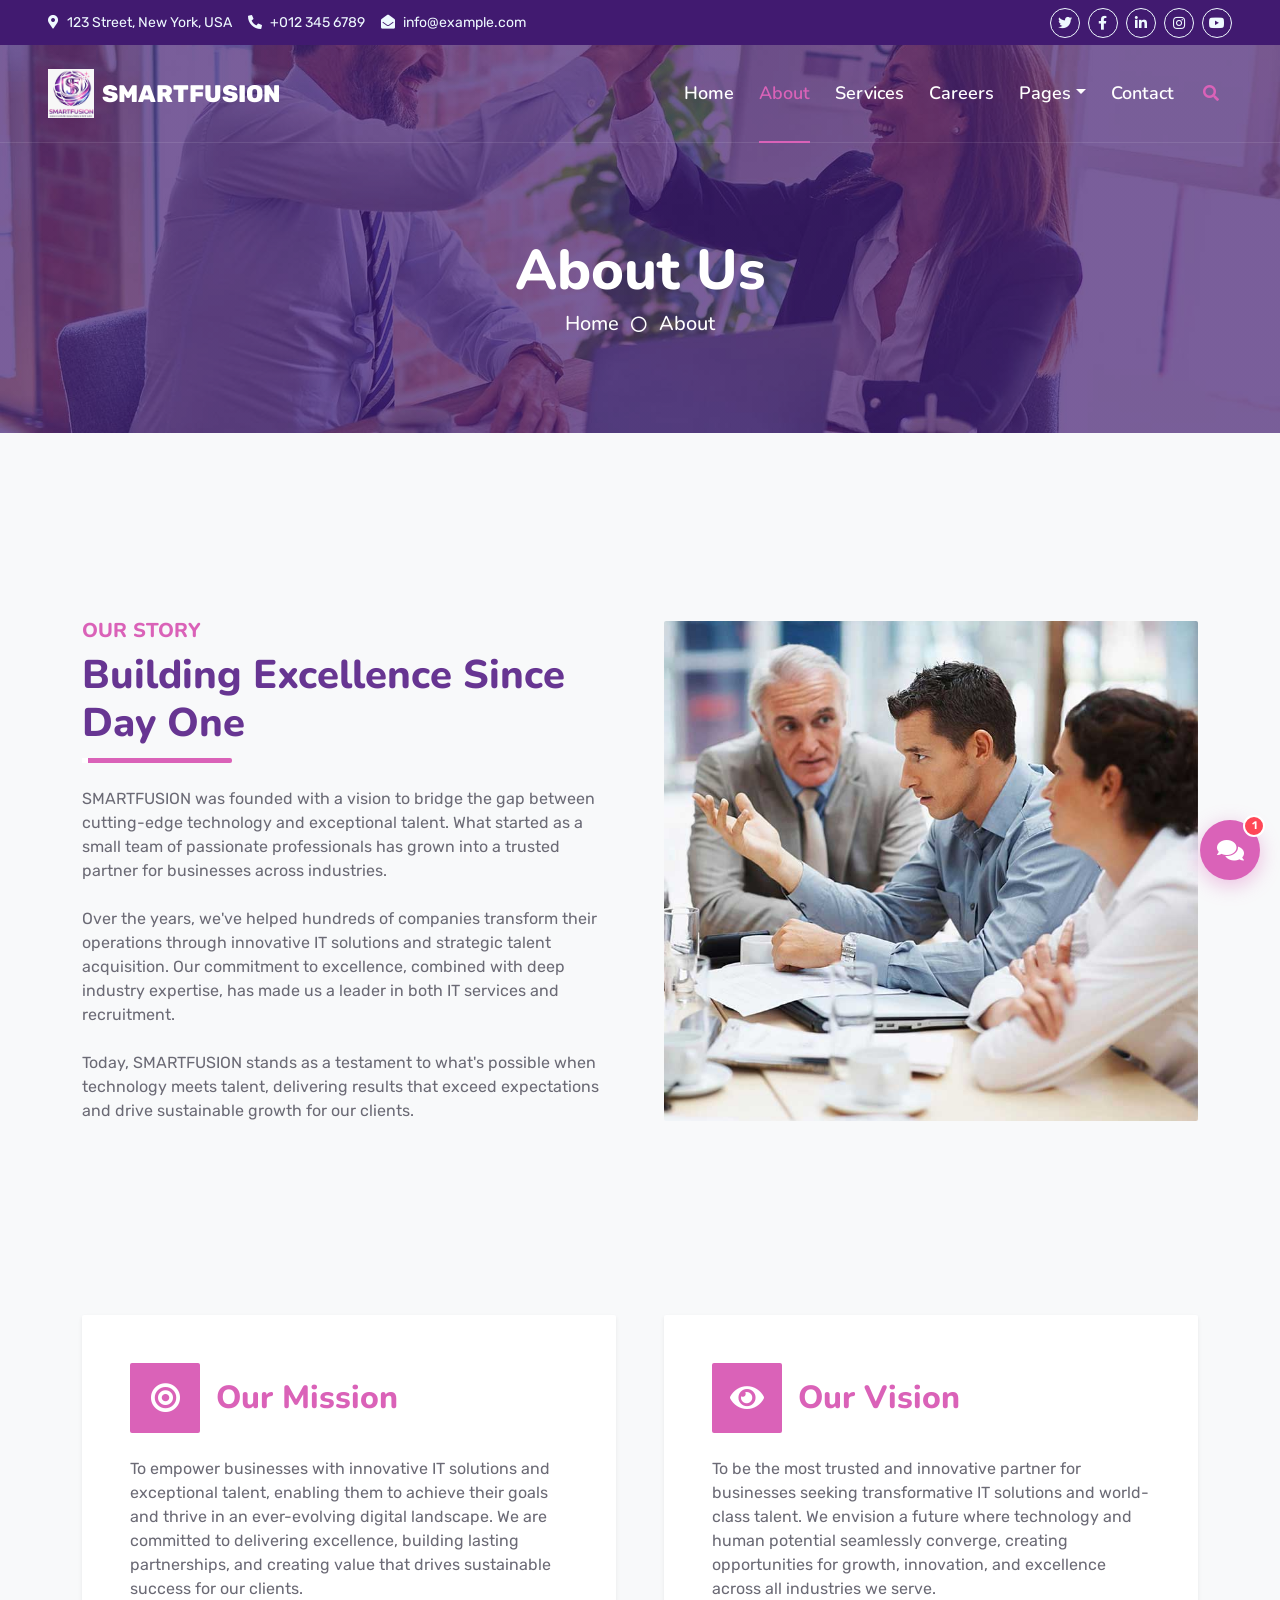
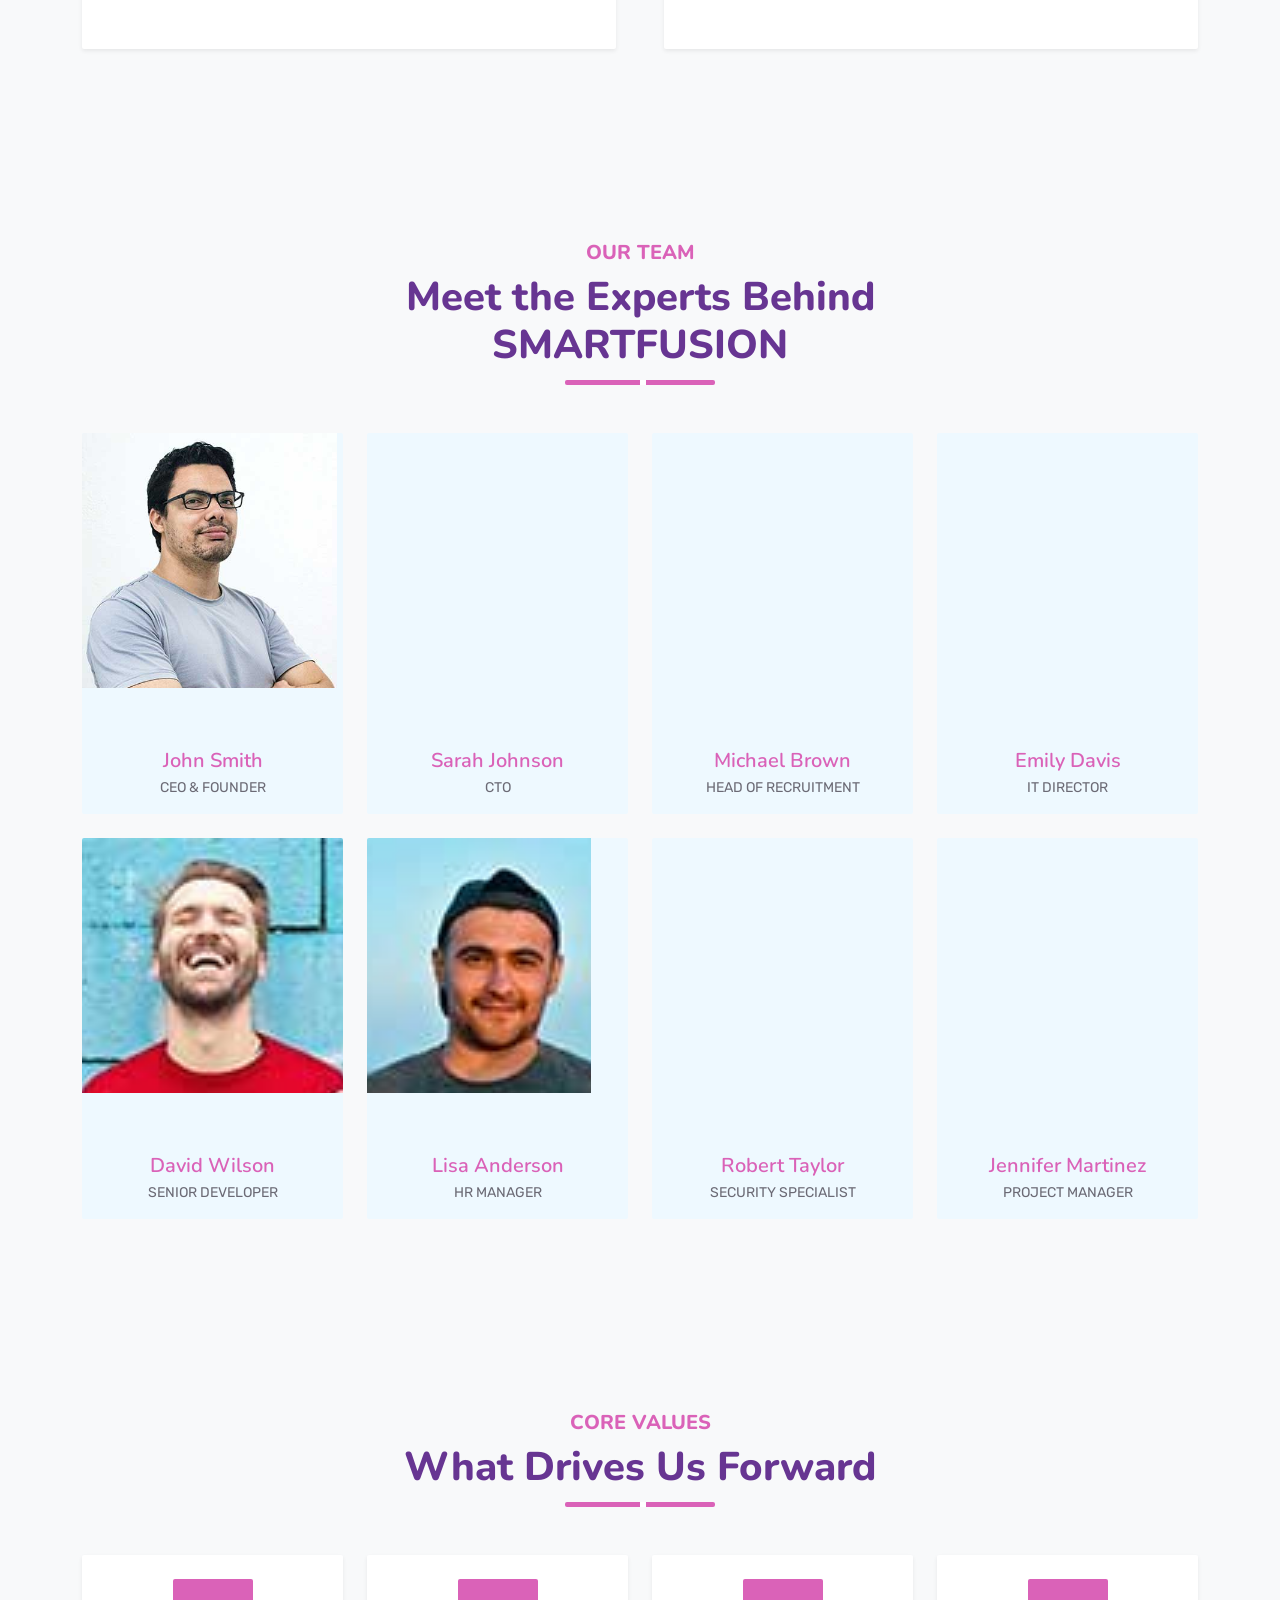
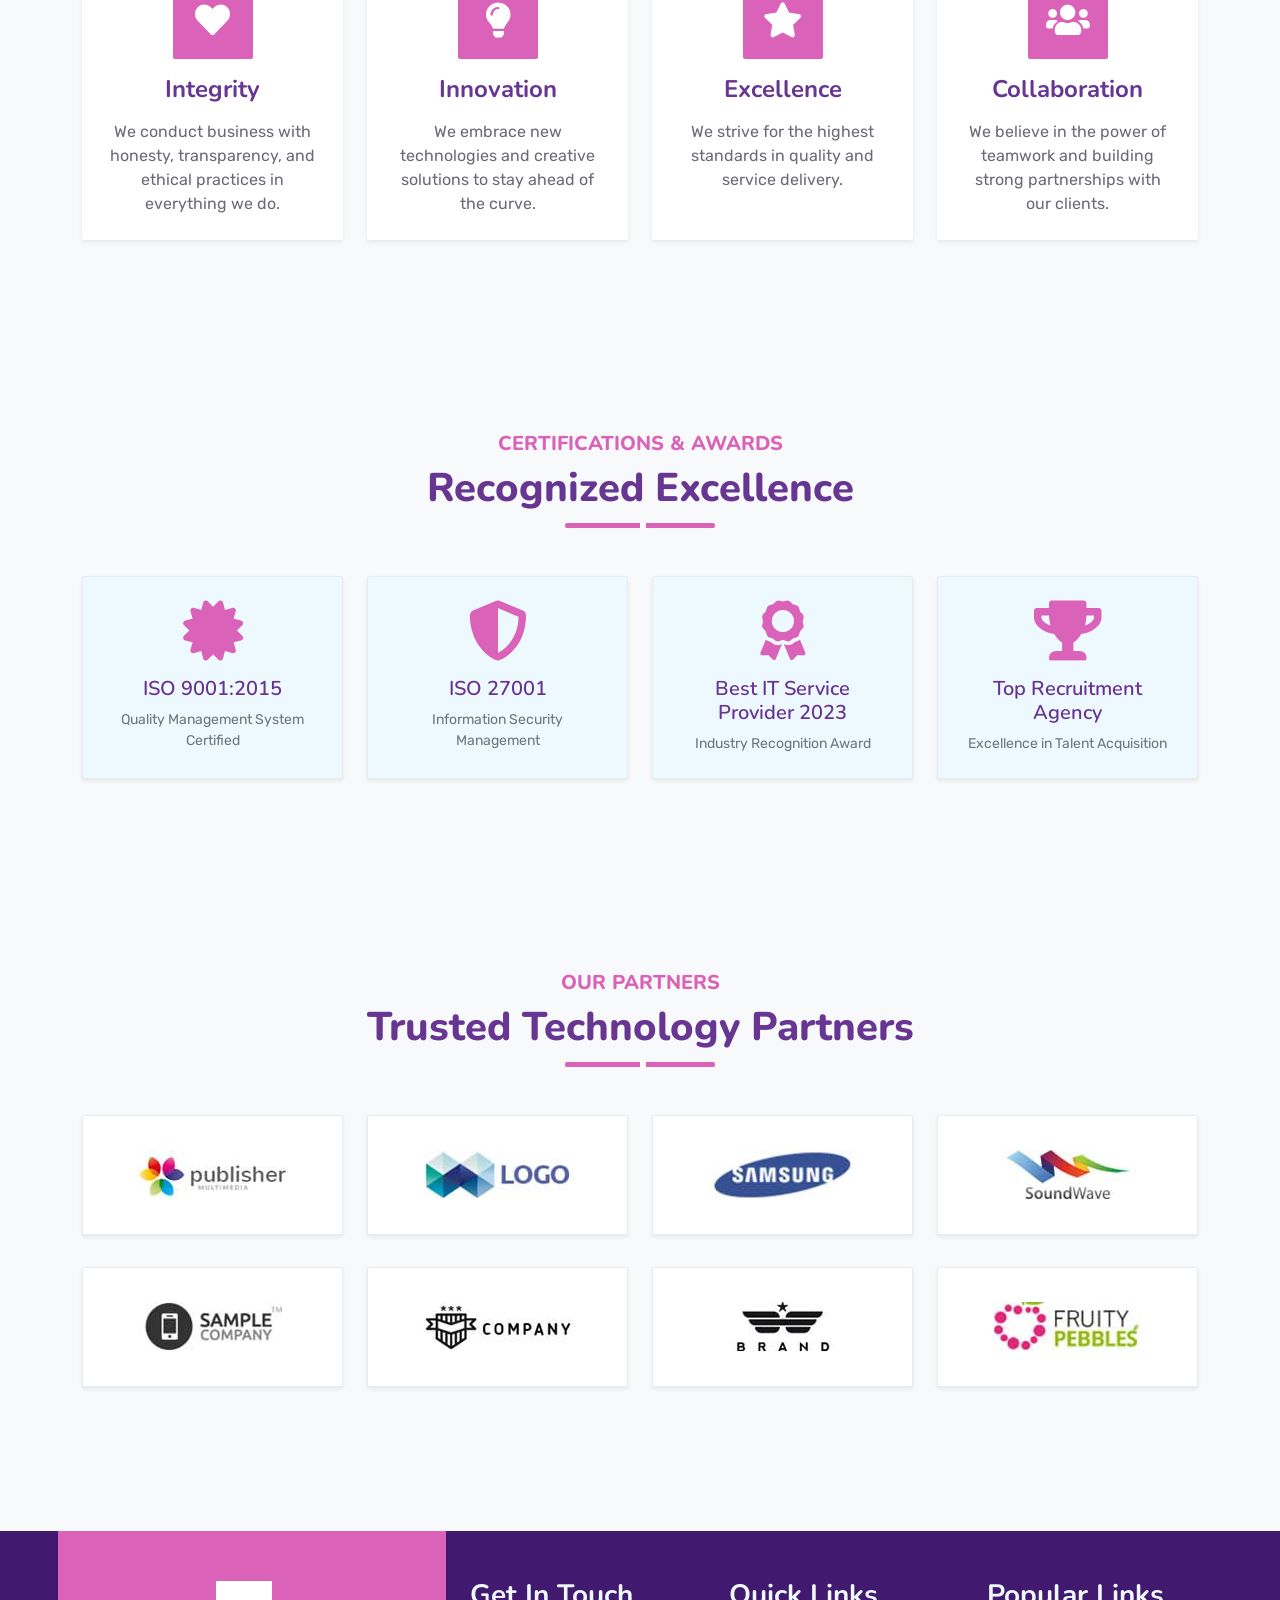
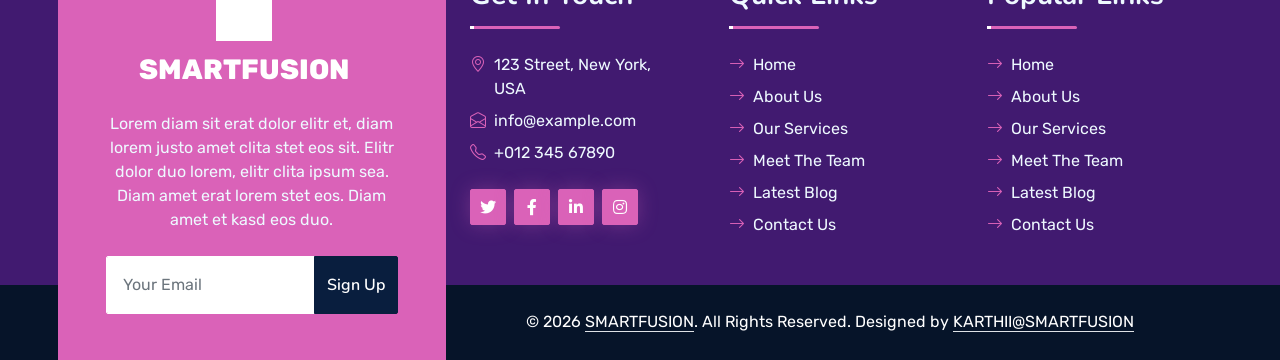
==== commit de98001b: "add the yr 2026" ====
--- a/about.html
+++ b/about.html
@@ -555,11 +555,11 @@
             <div class="row justify-content-end">
                 <div class="col-lg-8 col-md-6">
                     <div class="d-flex align-items-center justify-content-center" style="height: 75px;">
-                        <p class="mb-0">&copy; <a class="text-white border-bottom" href="#">SMARTFUSION</a>. All Rights Reserved. 
+                        <p class="mb-0">&copy; 2026 <a class="text-white border-bottom" href="#">SMARTFUSION</a>. All Rights Reserved. 
                             
-						<!--/*** The author’s attribution link must remain intact in the template. ***/-->
+						<!--/*** The author's attribution link must remain intact in the template. ***/-->
                         <!--/*** If you wish to remove this credit link, please purchase the Pro Version . ***/-->
-                        Designed by <a class="text-white border-bottom" href="https://htmlcodex.com">HTML Codex</a></p>
+                        Designed by <a class="text-white border-bottom" href="#">KARTHII@SMARTFUSION</a></p>
                     </div>
                 </div>
             </div>
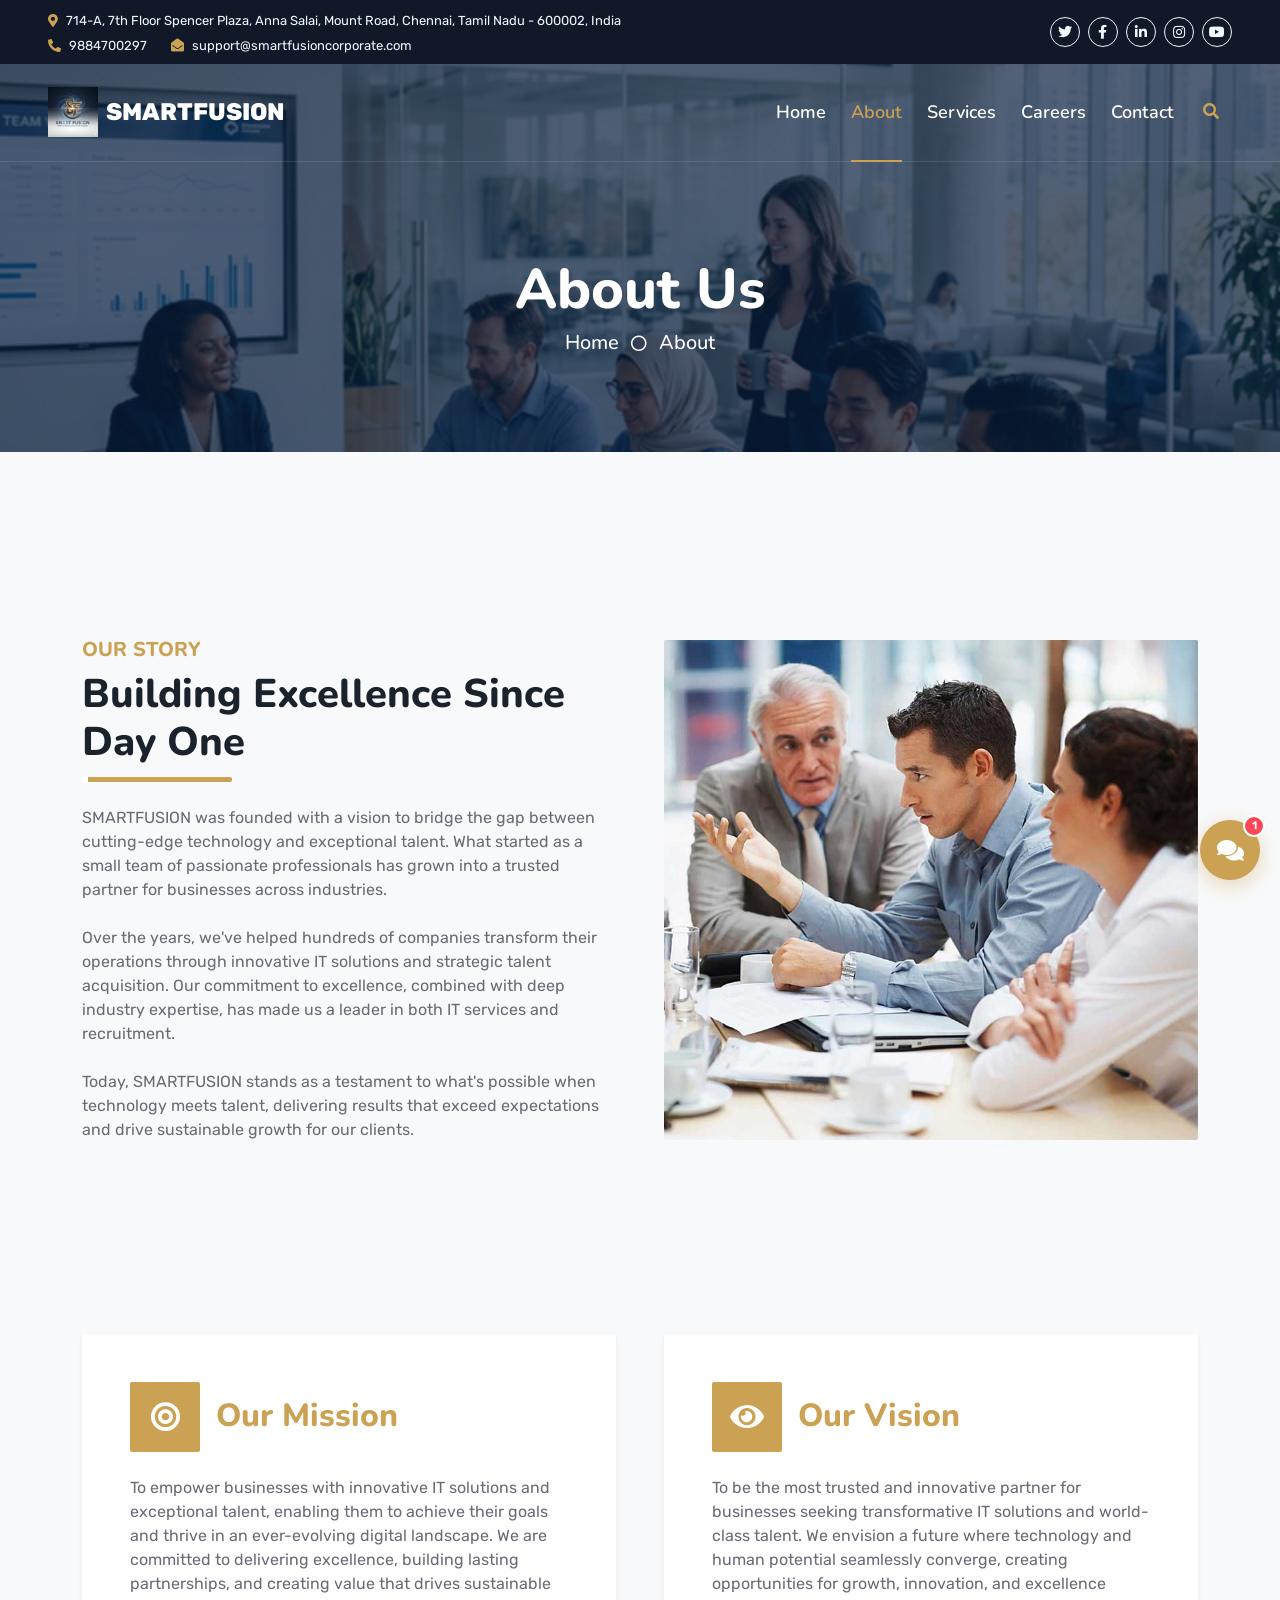
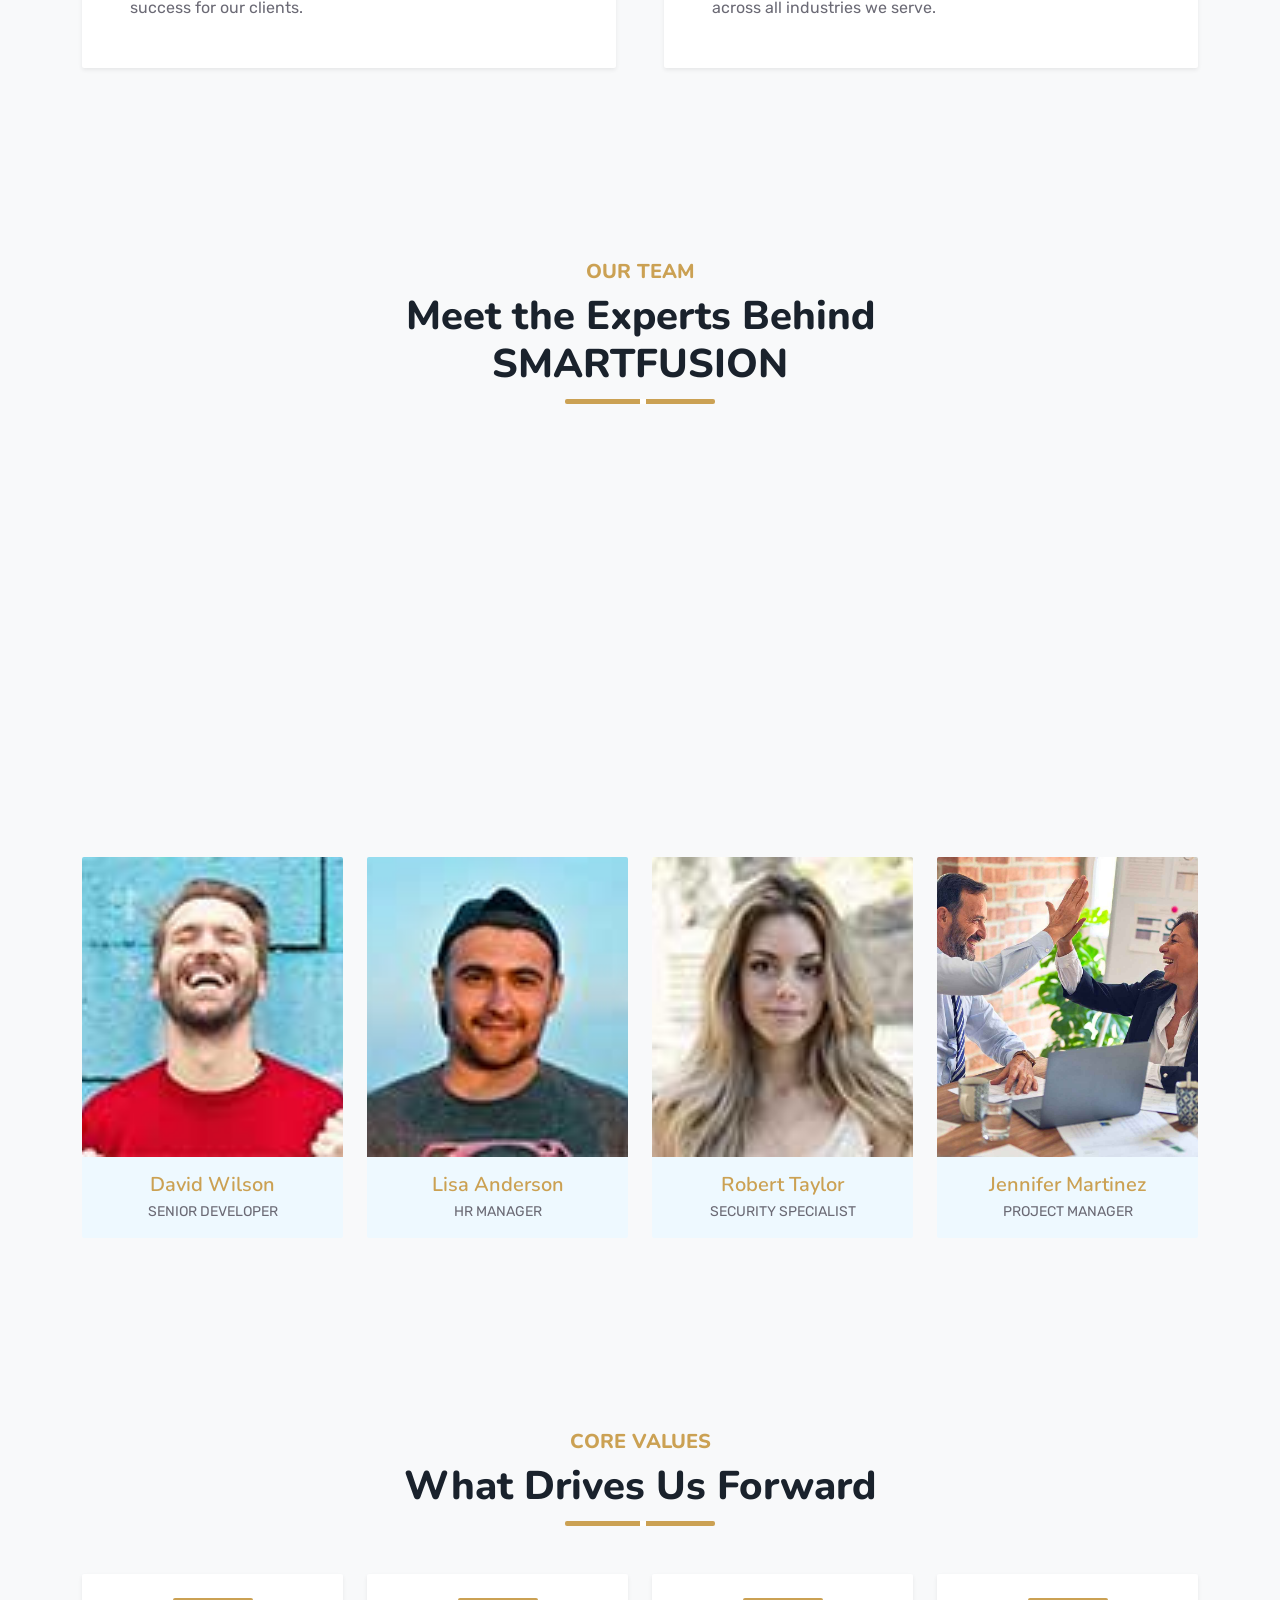
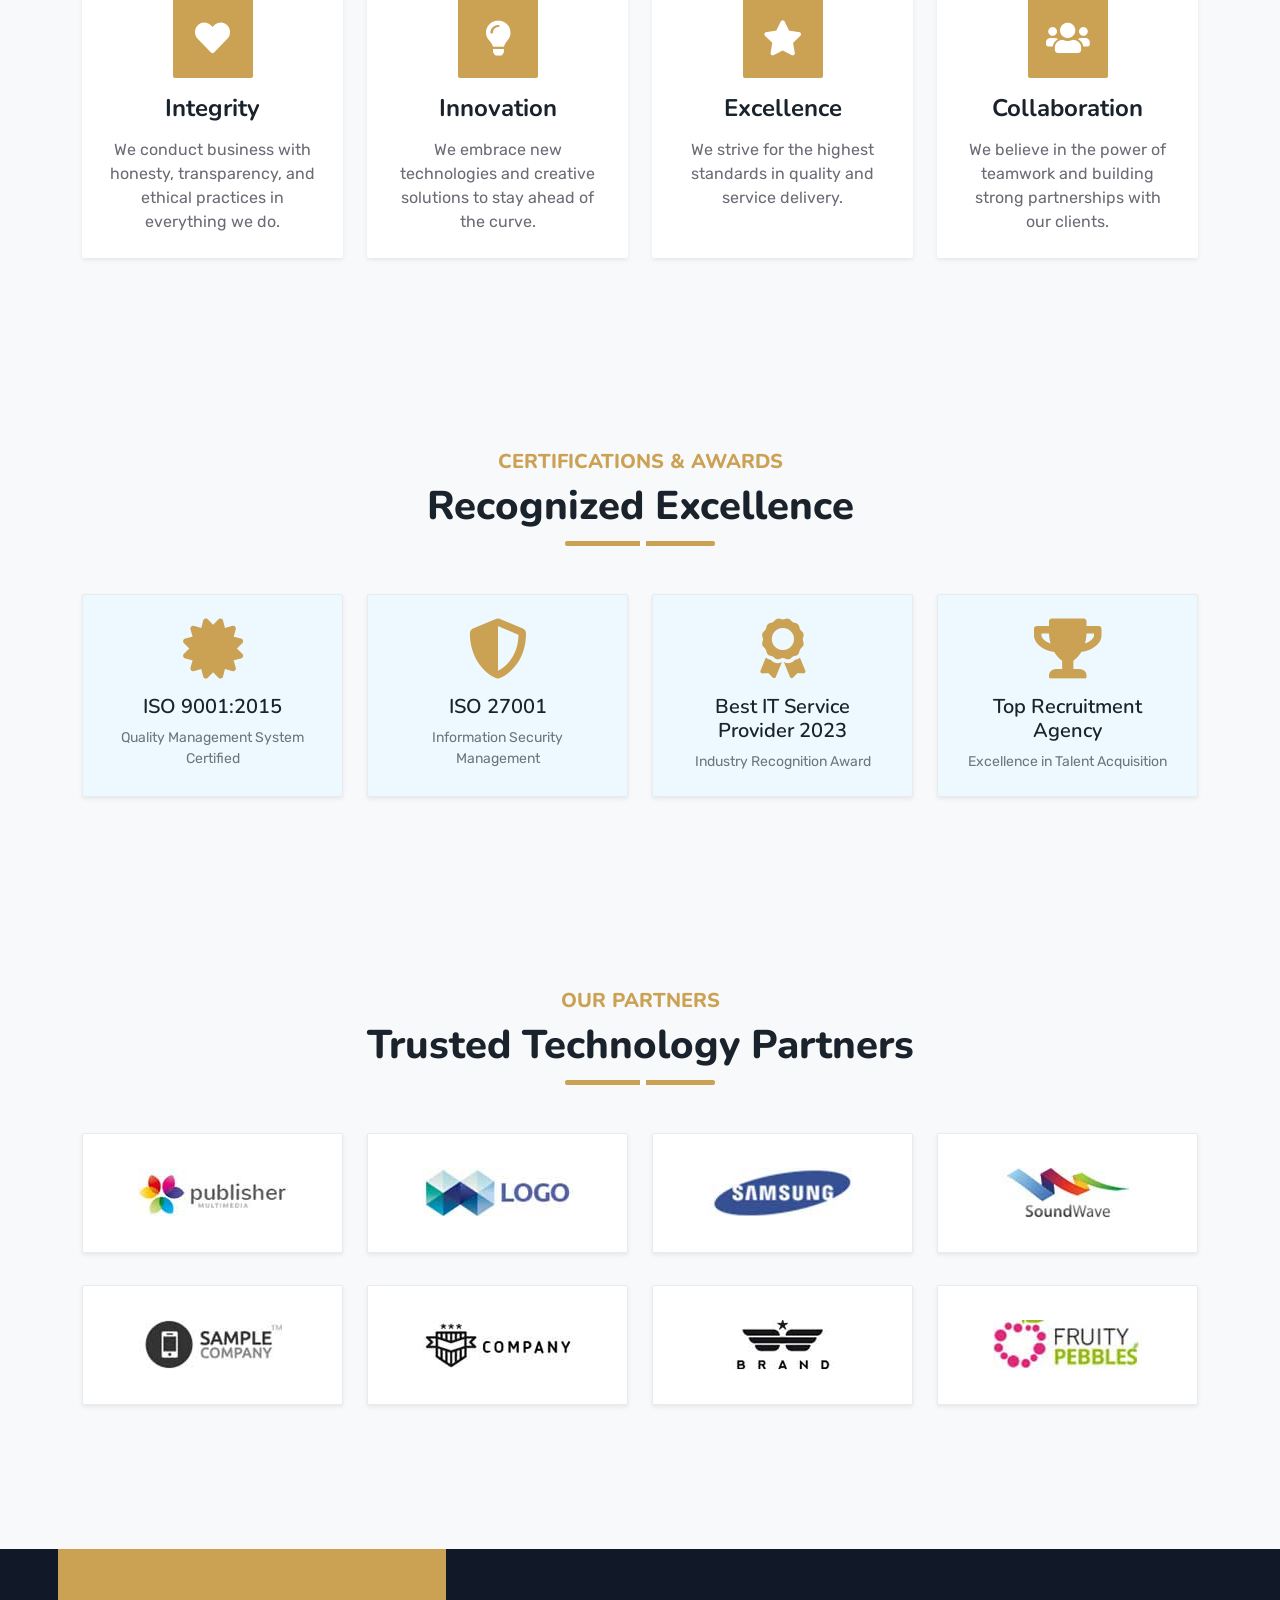
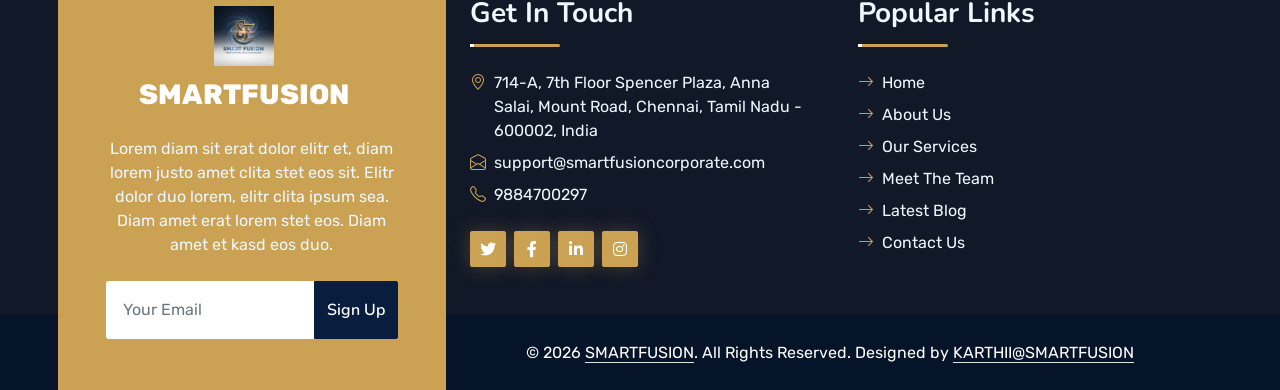
==== commit 580ea004: "add the some change" ====
--- a/about.html
+++ b/about.html
@@ -16,7 +16,9 @@
     <!-- Google Web Fonts -->
     <link rel="preconnect" href="https://fonts.googleapis.com">
     <link rel="preconnect" href="https://fonts.gstatic.com" crossorigin>
-    <link href="https://fonts.googleapis.com/css2?family=Nunito:wght@400;600;700;800&family=Rubik:wght@400;500;600;700&display=swap" rel="stylesheet">
+    <link
+        href="https://fonts.googleapis.com/css2?family=Nunito:wght@400;600;700;800&family=Rubik:wght@400;500;600;700&display=swap"
+        rel="stylesheet">
 
     <!-- Icon Font Stylesheet -->
     <link href="https://cdnjs.cloudflare.com/ajax/libs/font-awesome/5.10.0/css/all.min.css" rel="stylesheet">
@@ -35,7 +37,8 @@
 
 <body>
     <!-- Spinner Start -->
-    <div id="spinner" class="show bg-white position-fixed translate-middle w-100 vh-100 top-50 start-50 d-flex align-items-center justify-content-center">
+    <div id="spinner"
+        class="show bg-white position-fixed translate-middle w-100 vh-100 top-50 start-50 d-flex align-items-center justify-content-center">
         <div class="spinner"></div>
     </div>
     <!-- Spinner End -->
@@ -43,16 +46,26 @@
 
     <!-- Topbar Start -->
     <div class="container-fluid bg-dark px-5 d-none d-lg-block">
-        <div class="row gx-0">
-            <div class="col-lg-8 text-center text-lg-start mb-2 mb-lg-0">
-                <div class="d-inline-flex align-items-center" style="height: 45px;">
-                    <small class="me-3 text-light"><i class="fa fa-map-marker-alt me-2"></i>123 Street, New York, USA</small>
-                    <small class="me-3 text-light"><i class="fa fa-phone-alt me-2"></i>+012 345 6789</small>
-                    <small class="text-light"><i class="fa fa-envelope-open me-2"></i>info@example.com</small>
+        <div class="row gx-0 align-items-center" style="min-height: 45px;">
+            <div class="col-lg-8 text-center text-lg-start mb-lg-0">
+                <div class="d-flex flex-column justify-content-center py-2">
+                    <div class="mb-1">
+                        <small class="text-light" style="font-size: 13px;">
+                            <i class="fa fa-map-marker-alt text-primary me-2"></i>714-A, 7th Floor Spencer Plaza, Anna Salai, Mount Road, Chennai, Tamil Nadu - 600002, India
+                        </small>
+                    </div>
+                    <div class="d-flex justify-content-center justify-content-lg-start">
+                        <small class="text-light me-4" style="font-size: 13px;">
+                            <i class="fa fa-phone-alt text-primary me-2"></i>9884700297
+                        </small>
+                        <small class="text-light" style="font-size: 13px;">
+                            <i class="fa fa-envelope-open text-primary me-2"></i>support@smartfusioncorporate.com
+                        </small>
+                    </div>
                 </div>
             </div>
             <div class="col-lg-4 text-center text-lg-end">
-                <div class="d-inline-flex align-items-center" style="height: 45px;">
+                <div class="d-inline-flex align-items-center py-2">
                     <a class="btn btn-sm btn-outline-light btn-sm-square rounded-circle me-2" href=""><i class="fab fa-twitter fw-normal"></i></a>
                     <a class="btn btn-sm btn-outline-light btn-sm-square rounded-circle me-2" href=""><i class="fab fa-facebook-f fw-normal"></i></a>
                     <a class="btn btn-sm btn-outline-light btn-sm-square rounded-circle me-2" href=""><i class="fab fa-linkedin-in fw-normal"></i></a>
@@ -69,7 +82,8 @@
     <div class="container-fluid position-relative p-0">
         <nav class="navbar navbar-expand-lg navbar-dark px-5 py-3 py-lg-0">
             <a href="index.html" class="navbar-brand p-0 d-flex align-items-center">
-                <img src="img/logo/logo.jpg" alt="SMARTFUSION" class="img-fluid me-2" style="height: 50px; max-width: 200px; object-fit: contain;">
+                <img src="img/logo/logo.jpg" alt="SMARTFUSION" class="img-fluid me-2"
+                    style="height: 50px; max-width: 200px; object-fit: contain;">
                 <span class="navbar-brand-text fw-bold fs-4">SMARTFUSION</span>
             </a>
             <button class="navbar-toggler" type="button" data-bs-toggle="collapse" data-bs-target="#navbarCollapse">
@@ -81,22 +95,14 @@
                     <a href="about.html" class="nav-item nav-link active">About</a>
                     <a href="service.html" class="nav-item nav-link">Services</a>
                     <a href="careers.html" class="nav-item nav-link">Careers</a>
-                    <div class="nav-item dropdown">
-                        <a href="#" class="nav-link dropdown-toggle" data-bs-toggle="dropdown">Pages</a>
-                        <div class="dropdown-menu m-0">
-                            <a href="portfolio.html" class="dropdown-item">Portfolio Page</a>
-                            <a href="clients.html" class="dropdown-item">Clients Page</a>
-                            <a href="blog.html" class="dropdown-item">Blog / News Page</a>
-                            <a href="faq.html" class="dropdown-item">FAQ Page</a>
-                        </div>
-                    </div>
                     <a href="contact.html" class="nav-item nav-link">Contact</a>
                 </div>
-                <butaton type="button" class="btn text-primary ms-3" data-bs-toggle="modal" data-bs-target="#searchModal"><i class="fa fa-search"></i></butaton>
+                <butaton type="button" class="btn text-primary ms-3" data-bs-toggle="modal"
+                    data-bs-target="#searchModal"><i class="fa fa-search"></i></butaton>
             </div>
         </nav>
 
-        <div class="container-fluid bg-primary py-5 bg-header" style="margin-bottom: 90px;">
+        <div class="container-fluid bg-primary py-5 bg-about" style="margin-bottom: 90px;">
             <div class="row py-5">
                 <div class="col-12 pt-lg-5 mt-lg-5 text-center">
                     <h1 class="display-4 text-white animated zoomIn">About Us</h1>
@@ -115,11 +121,13 @@
         <div class="modal-dialog modal-fullscreen">
             <div class="modal-content" style="background: rgba(65, 26, 112, .7);">
                 <div class="modal-header border-0">
-                    <button type="button" class="btn bg-white btn-close" data-bs-dismiss="modal" aria-label="Close"></button>
+                    <button type="button" class="btn bg-white btn-close" data-bs-dismiss="modal"
+                        aria-label="Close"></button>
                 </div>
                 <div class="modal-body d-flex align-items-center justify-content-center">
                     <div class="input-group" style="max-width: 600px;">
-                        <input type="text" class="form-control bg-transparent border-primary p-3" placeholder="Type search keyword">
+                        <input type="text" class="form-control bg-transparent border-primary p-3"
+                            placeholder="Type search keyword">
                         <button class="btn btn-primary px-4"><i class="bi bi-search"></i></button>
                     </div>
                 </div>
@@ -138,13 +146,21 @@
                         <h5 class="fw-bold text-primary text-uppercase">Our Story</h5>
                         <h1 class="mb-0">Building Excellence Since Day One</h1>
                     </div>
-                    <p class="mb-4">SMARTFUSION was founded with a vision to bridge the gap between cutting-edge technology and exceptional talent. What started as a small team of passionate professionals has grown into a trusted partner for businesses across industries.</p>
-                    <p class="mb-4">Over the years, we've helped hundreds of companies transform their operations through innovative IT solutions and strategic talent acquisition. Our commitment to excellence, combined with deep industry expertise, has made us a leader in both IT services and recruitment.</p>
-                    <p class="mb-0">Today, SMARTFUSION stands as a testament to what's possible when technology meets talent, delivering results that exceed expectations and drive sustainable growth for our clients.</p>
+                    <p class="mb-4">SMARTFUSION was founded with a vision to bridge the gap between cutting-edge
+                        technology and exceptional talent. What started as a small team of passionate professionals has
+                        grown into a trusted partner for businesses across industries.</p>
+                    <p class="mb-4">Over the years, we've helped hundreds of companies transform their operations
+                        through innovative IT solutions and strategic talent acquisition. Our commitment to excellence,
+                        combined with deep industry expertise, has made us a leader in both IT services and recruitment.
+                    </p>
+                    <p class="mb-0">Today, SMARTFUSION stands as a testament to what's possible when technology meets
+                        talent, delivering results that exceed expectations and drive sustainable growth for our
+                        clients.</p>
                 </div>
                 <div class="col-lg-6">
                     <div class="position-relative h-100">
-                        <img class="img-fluid rounded wow zoomIn" data-wow-delay="0.3s" src="img/about.jpg" alt="Company Story" style="height: 500px; object-fit: cover; width: 100%;">
+                        <img class="img-fluid rounded wow zoomIn" data-wow-delay="0.3s" src="img/about.jpg"
+                            alt="Company Story" style="height: 500px; object-fit: cover; width: 100%;">
                     </div>
                 </div>
             </div>
@@ -160,23 +176,31 @@
                 <div class="col-lg-6 wow zoomIn" data-wow-delay="0.2s">
                     <div class="bg-white rounded p-5 h-100 shadow-sm">
                         <div class="d-flex align-items-center mb-4">
-                            <div class="bg-primary rounded d-flex align-items-center justify-content-center" style="width: 70px; height: 70px;">
+                            <div class="bg-primary rounded d-flex align-items-center justify-content-center"
+                                style="width: 70px; height: 70px;">
                                 <i class="fa fa-bullseye text-white" style="font-size: 30px;"></i>
                             </div>
                             <h2 class="text-primary mb-0 ms-3">Our Mission</h2>
                         </div>
-                        <p class="mb-0">To empower businesses with innovative IT solutions and exceptional talent, enabling them to achieve their goals and thrive in an ever-evolving digital landscape. We are committed to delivering excellence, building lasting partnerships, and creating value that drives sustainable success for our clients.</p>
+                        <p class="mb-0">To empower businesses with innovative IT solutions and exceptional talent,
+                            enabling them to achieve their goals and thrive in an ever-evolving digital landscape. We
+                            are committed to delivering excellence, building lasting partnerships, and creating value
+                            that drives sustainable success for our clients.</p>
                     </div>
                 </div>
                 <div class="col-lg-6 wow zoomIn" data-wow-delay="0.4s">
                     <div class="bg-white rounded p-5 h-100 shadow-sm">
                         <div class="d-flex align-items-center mb-4">
-                            <div class="bg-primary rounded d-flex align-items-center justify-content-center" style="width: 70px; height: 70px;">
+                            <div class="bg-primary rounded d-flex align-items-center justify-content-center"
+                                style="width: 70px; height: 70px;">
                                 <i class="fa fa-eye text-white" style="font-size: 30px;"></i>
                             </div>
                             <h2 class="text-primary mb-0 ms-3">Our Vision</h2>
                         </div>
-                        <p class="mb-0">To be the most trusted and innovative partner for businesses seeking transformative IT solutions and world-class talent. We envision a future where technology and human potential seamlessly converge, creating opportunities for growth, innovation, and excellence across all industries we serve.</p>
+                        <p class="mb-0">To be the most trusted and innovative partner for businesses seeking
+                            transformative IT solutions and world-class talent. We envision a future where technology
+                            and human potential seamlessly converge, creating opportunities for growth, innovation, and
+                            excellence across all industries we serve.</p>
                     </div>
                 </div>
             </div>
@@ -196,10 +220,13 @@
                 <div class="col-lg-3 col-md-4 col-sm-6 wow zoomIn" data-wow-delay="0.2s">
                     <div class="team-item bg-light rounded overflow-hidden text-center">
                         <div class="team-img position-relative overflow-hidden">
-                            <img class="img-fluid w-100" src="img/team-1.jpg" alt="Team Member" style="height: 300px; object-fit: cover;">
+                            <img class="img-fluid w-100" src="img/team-1.jpg" alt="Team Member"
+                                style="height: 300px; object-fit: cover;">
                             <div class="team-social">
-                                <a class="btn btn-lg btn-primary btn-lg-square rounded" href="#"><i class="fab fa-linkedin-in fw-normal"></i></a>
-                                <a class="btn btn-lg btn-primary btn-lg-square rounded" href="#"><i class="fab fa-twitter fw-normal"></i></a>
+                                <a class="btn btn-lg btn-primary btn-lg-square rounded" href="#"><i
+                                        class="fab fa-linkedin-in fw-normal"></i></a>
+                                <a class="btn btn-lg btn-primary btn-lg-square rounded" href="#"><i
+                                        class="fab fa-twitter fw-normal"></i></a>
                             </div>
                         </div>
                         <div class="text-center py-3">
@@ -211,10 +238,13 @@
                 <div class="col-lg-3 col-md-4 col-sm-6 wow zoomIn" data-wow-delay="0.3s">
                     <div class="team-item bg-light rounded overflow-hidden text-center">
                         <div class="team-img position-relative overflow-hidden">
-                            <img class="img-fluid w-100" src="img/team-2.jpg" alt="Team Member" style="height: 300px; object-fit: cover;">
+                            <img class="img-fluid w-100" src="img/team-2.jpg" alt="Team Member"
+                                style="height: 300px; object-fit: cover;">
                             <div class="team-social">
-                                <a class="btn btn-lg btn-primary btn-lg-square rounded" href="#"><i class="fab fa-linkedin-in fw-normal"></i></a>
-                                <a class="btn btn-lg btn-primary btn-lg-square rounded" href="#"><i class="fab fa-twitter fw-normal"></i></a>
+                                <a class="btn btn-lg btn-primary btn-lg-square rounded" href="#"><i
+                                        class="fab fa-linkedin-in fw-normal"></i></a>
+                                <a class="btn btn-lg btn-primary btn-lg-square rounded" href="#"><i
+                                        class="fab fa-twitter fw-normal"></i></a>
                             </div>
                         </div>
                         <div class="text-center py-3">
@@ -226,10 +256,13 @@
                 <div class="col-lg-3 col-md-4 col-sm-6 wow zoomIn" data-wow-delay="0.4s">
                     <div class="team-item bg-light rounded overflow-hidden text-center">
                         <div class="team-img position-relative overflow-hidden">
-                            <img class="img-fluid w-100" src="img/team-3.jpg" alt="Team Member" style="height: 300px; object-fit: cover;">
+                            <img class="img-fluid w-100" src="img/team-3.jpg" alt="Team Member"
+                                style="height: 300px; object-fit: cover;">
                             <div class="team-social">
-                                <a class="btn btn-lg btn-primary btn-lg-square rounded" href="#"><i class="fab fa-linkedin-in fw-normal"></i></a>
-                                <a class="btn btn-lg btn-primary btn-lg-square rounded" href="#"><i class="fab fa-twitter fw-normal"></i></a>
+                                <a class="btn btn-lg btn-primary btn-lg-square rounded" href="#"><i
+                                        class="fab fa-linkedin-in fw-normal"></i></a>
+                                <a class="btn btn-lg btn-primary btn-lg-square rounded" href="#"><i
+                                        class="fab fa-twitter fw-normal"></i></a>
                             </div>
                         </div>
                         <div class="text-center py-3">
@@ -241,10 +274,13 @@
                 <div class="col-lg-3 col-md-4 col-sm-6 wow zoomIn" data-wow-delay="0.5s">
                     <div class="team-item bg-light rounded overflow-hidden text-center">
                         <div class="team-img position-relative overflow-hidden">
-                            <img class="img-fluid w-100" src="img/testimonial-1.jpg" alt="Team Member" style="height: 300px; object-fit: cover;">
+                            <img class="img-fluid w-100" src="img/testimonial-1.jpg" alt="Team Member"
+                                style="height: 300px; object-fit: cover;">
                             <div class="team-social">
-                                <a class="btn btn-lg btn-primary btn-lg-square rounded" href="#"><i class="fab fa-linkedin-in fw-normal"></i></a>
-                                <a class="btn btn-lg btn-primary btn-lg-square rounded" href="#"><i class="fab fa-twitter fw-normal"></i></a>
+                                <a class="btn btn-lg btn-primary btn-lg-square rounded" href="#"><i
+                                        class="fab fa-linkedin-in fw-normal"></i></a>
+                                <a class="btn btn-lg btn-primary btn-lg-square rounded" href="#"><i
+                                        class="fab fa-twitter fw-normal"></i></a>
                             </div>
                         </div>
                         <div class="text-center py-3">
@@ -256,10 +292,13 @@
                 <div class="col-lg-3 col-md-4 col-sm-6 wow zoomIn" data-wow-delay="0.6s">
                     <div class="team-item bg-light rounded overflow-hidden text-center">
                         <div class="team-img position-relative overflow-hidden">
-                            <img class="img-fluid w-100" src="img/testimonial-2.jpg" alt="Team Member" style="height: 300px; object-fit: cover;">
+                            <img class="img-fluid w-100" src="img/testimonial-2.jpg" alt="Team Member"
+                                style="height: 300px; object-fit: cover;">
                             <div class="team-social">
-                                <a class="btn btn-lg btn-primary btn-lg-square rounded" href="#"><i class="fab fa-linkedin-in fw-normal"></i></a>
-                                <a class="btn btn-lg btn-primary btn-lg-square rounded" href="#"><i class="fab fa-twitter fw-normal"></i></a>
+                                <a class="btn btn-lg btn-primary btn-lg-square rounded" href="#"><i
+                                        class="fab fa-linkedin-in fw-normal"></i></a>
+                                <a class="btn btn-lg btn-primary btn-lg-square rounded" href="#"><i
+                                        class="fab fa-twitter fw-normal"></i></a>
                             </div>
                         </div>
                         <div class="text-center py-3">
@@ -271,10 +310,13 @@
                 <div class="col-lg-3 col-md-4 col-sm-6 wow zoomIn" data-wow-delay="0.7s">
                     <div class="team-item bg-light rounded overflow-hidden text-center">
                         <div class="team-img position-relative overflow-hidden">
-                            <img class="img-fluid w-100" src="img/testimonial-3.jpg" alt="Team Member" style="height: 300px; object-fit: cover;">
+                            <img class="img-fluid w-100" src="img/testimonial-3.jpg" alt="Team Member"
+                                style="height: 300px; object-fit: cover;">
                             <div class="team-social">
-                                <a class="btn btn-lg btn-primary btn-lg-square rounded" href="#"><i class="fab fa-linkedin-in fw-normal"></i></a>
-                                <a class="btn btn-lg btn-primary btn-lg-square rounded" href="#"><i class="fab fa-twitter fw-normal"></i></a>
+                                <a class="btn btn-lg btn-primary btn-lg-square rounded" href="#"><i
+                                        class="fab fa-linkedin-in fw-normal"></i></a>
+                                <a class="btn btn-lg btn-primary btn-lg-square rounded" href="#"><i
+                                        class="fab fa-twitter fw-normal"></i></a>
                             </div>
                         </div>
                         <div class="text-center py-3">
@@ -286,10 +328,13 @@
                 <div class="col-lg-3 col-md-4 col-sm-6 wow zoomIn" data-wow-delay="0.8s">
                     <div class="team-item bg-light rounded overflow-hidden text-center">
                         <div class="team-img position-relative overflow-hidden">
-                            <img class="img-fluid w-100" src="img/testimonial-4.jpg" alt="Team Member" style="height: 300px; object-fit: cover;">
+                            <img class="img-fluid w-100" src="img/testimonial-4.jpg" alt="Team Member"
+                                style="height: 300px; object-fit: cover;">
                             <div class="team-social">
-                                <a class="btn btn-lg btn-primary btn-lg-square rounded" href="#"><i class="fab fa-linkedin-in fw-normal"></i></a>
-                                <a class="btn btn-lg btn-primary btn-lg-square rounded" href="#"><i class="fab fa-twitter fw-normal"></i></a>
+                                <a class="btn btn-lg btn-primary btn-lg-square rounded" href="#"><i
+                                        class="fab fa-linkedin-in fw-normal"></i></a>
+                                <a class="btn btn-lg btn-primary btn-lg-square rounded" href="#"><i
+                                        class="fab fa-twitter fw-normal"></i></a>
                             </div>
                         </div>
                         <div class="text-center py-3">
@@ -301,10 +346,13 @@
                 <div class="col-lg-3 col-md-4 col-sm-6 wow zoomIn" data-wow-delay="0.9s">
                     <div class="team-item bg-light rounded overflow-hidden text-center">
                         <div class="team-img position-relative overflow-hidden">
-                            <img class="img-fluid w-100" src="img/carousel-1.jpg" alt="Team Member" style="height: 300px; object-fit: cover;">
+                            <img class="img-fluid w-100" src="img/carousel-1.jpg" alt="Team Member"
+                                style="height: 300px; object-fit: cover;">
                             <div class="team-social">
-                                <a class="btn btn-lg btn-primary btn-lg-square rounded" href="#"><i class="fab fa-linkedin-in fw-normal"></i></a>
-                                <a class="btn btn-lg btn-primary btn-lg-square rounded" href="#"><i class="fab fa-twitter fw-normal"></i></a>
+                                <a class="btn btn-lg btn-primary btn-lg-square rounded" href="#"><i
+                                        class="fab fa-linkedin-in fw-normal"></i></a>
+                                <a class="btn btn-lg btn-primary btn-lg-square rounded" href="#"><i
+                                        class="fab fa-twitter fw-normal"></i></a>
                             </div>
                         </div>
                         <div class="text-center py-3">
@@ -329,25 +377,30 @@
             <div class="row g-4">
                 <div class="col-lg-3 col-md-6 wow zoomIn" data-wow-delay="0.2s">
                     <div class="bg-white rounded p-4 text-center h-100 shadow-sm">
-                        <div class="bg-primary rounded d-flex align-items-center justify-content-center mb-3 mx-auto" style="width: 80px; height: 80px;">
+                        <div class="bg-primary rounded d-flex align-items-center justify-content-center mb-3 mx-auto"
+                            style="width: 80px; height: 80px;">
                             <i class="fa fa-heart text-white" style="font-size: 35px;"></i>
                         </div>
                         <h4 class="mb-3">Integrity</h4>
-                        <p class="mb-0">We conduct business with honesty, transparency, and ethical practices in everything we do.</p>
+                        <p class="mb-0">We conduct business with honesty, transparency, and ethical practices in
+                            everything we do.</p>
                     </div>
                 </div>
                 <div class="col-lg-3 col-md-6 wow zoomIn" data-wow-delay="0.4s">
                     <div class="bg-white rounded p-4 text-center h-100 shadow-sm">
-                        <div class="bg-primary rounded d-flex align-items-center justify-content-center mb-3 mx-auto" style="width: 80px; height: 80px;">
+                        <div class="bg-primary rounded d-flex align-items-center justify-content-center mb-3 mx-auto"
+                            style="width: 80px; height: 80px;">
                             <i class="fa fa-lightbulb text-white" style="font-size: 35px;"></i>
                         </div>
                         <h4 class="mb-3">Innovation</h4>
-                        <p class="mb-0">We embrace new technologies and creative solutions to stay ahead of the curve.</p>
+                        <p class="mb-0">We embrace new technologies and creative solutions to stay ahead of the curve.
+                        </p>
                     </div>
                 </div>
                 <div class="col-lg-3 col-md-6 wow zoomIn" data-wow-delay="0.6s">
                     <div class="bg-white rounded p-4 text-center h-100 shadow-sm">
-                        <div class="bg-primary rounded d-flex align-items-center justify-content-center mb-3 mx-auto" style="width: 80px; height: 80px;">
+                        <div class="bg-primary rounded d-flex align-items-center justify-content-center mb-3 mx-auto"
+                            style="width: 80px; height: 80px;">
                             <i class="fa fa-star text-white" style="font-size: 35px;"></i>
                         </div>
                         <h4 class="mb-3">Excellence</h4>
@@ -356,11 +409,13 @@
                 </div>
                 <div class="col-lg-3 col-md-6 wow zoomIn" data-wow-delay="0.8s">
                     <div class="bg-white rounded p-4 text-center h-100 shadow-sm">
-                        <div class="bg-primary rounded d-flex align-items-center justify-content-center mb-3 mx-auto" style="width: 80px; height: 80px;">
+                        <div class="bg-primary rounded d-flex align-items-center justify-content-center mb-3 mx-auto"
+                            style="width: 80px; height: 80px;">
                             <i class="fa fa-users text-white" style="font-size: 35px;"></i>
                         </div>
                         <h4 class="mb-3">Collaboration</h4>
-                        <p class="mb-0">We believe in the power of teamwork and building strong partnerships with our clients.</p>
+                        <p class="mb-0">We believe in the power of teamwork and building strong partnerships with our
+                            clients.</p>
                     </div>
                 </div>
             </div>
@@ -428,64 +483,84 @@
             </div>
             <div class="row g-4 align-items-center justify-content-center">
                 <div class="col-lg-3 col-md-4 col-sm-6 text-center wow zoomIn" data-wow-delay="0.2s">
-                    <div class="partner-logo bg-white rounded p-4 shadow-sm h-100 d-flex align-items-center justify-content-center">
-                        <img src="img/vendor-1.jpg" alt="Partner Logo" class="img-fluid" style="max-height: 80px; object-fit: contain; filter: grayscale(0);">
+                    <div
+                        class="partner-logo bg-white rounded p-4 shadow-sm h-100 d-flex align-items-center justify-content-center">
+                        <img src="img/vendor-1.jpg" alt="Partner Logo" class="img-fluid"
+                            style="max-height: 80px; object-fit: contain; filter: grayscale(0);">
                     </div>
                 </div>
                 <div class="col-lg-3 col-md-4 col-sm-6 text-center wow zoomIn" data-wow-delay="0.3s">
-                    <div class="partner-logo bg-white rounded p-4 shadow-sm h-100 d-flex align-items-center justify-content-center">
-                        <img src="img/vendor-2.jpg" alt="Partner Logo" class="img-fluid" style="max-height: 80px; object-fit: contain; filter: grayscale(0);">
+                    <div
+                        class="partner-logo bg-white rounded p-4 shadow-sm h-100 d-flex align-items-center justify-content-center">
+                        <img src="img/vendor-2.jpg" alt="Partner Logo" class="img-fluid"
+                            style="max-height: 80px; object-fit: contain; filter: grayscale(0);">
                     </div>
                 </div>
                 <div class="col-lg-3 col-md-4 col-sm-6 text-center wow zoomIn" data-wow-delay="0.4s">
-                    <div class="partner-logo bg-white rounded p-4 shadow-sm h-100 d-flex align-items-center justify-content-center">
-                        <img src="img/vendor-3.jpg" alt="Partner Logo" class="img-fluid" style="max-height: 80px; object-fit: contain; filter: grayscale(0);">
+                    <div
+                        class="partner-logo bg-white rounded p-4 shadow-sm h-100 d-flex align-items-center justify-content-center">
+                        <img src="img/vendor-3.jpg" alt="Partner Logo" class="img-fluid"
+                            style="max-height: 80px; object-fit: contain; filter: grayscale(0);">
                     </div>
                 </div>
                 <div class="col-lg-3 col-md-4 col-sm-6 text-center wow zoomIn" data-wow-delay="0.5s">
-                    <div class="partner-logo bg-white rounded p-4 shadow-sm h-100 d-flex align-items-center justify-content-center">
-                        <img src="img/vendor-4.jpg" alt="Partner Logo" class="img-fluid" style="max-height: 80px; object-fit: contain; filter: grayscale(0);">
+                    <div
+                        class="partner-logo bg-white rounded p-4 shadow-sm h-100 d-flex align-items-center justify-content-center">
+                        <img src="img/vendor-4.jpg" alt="Partner Logo" class="img-fluid"
+                            style="max-height: 80px; object-fit: contain; filter: grayscale(0);">
                     </div>
                 </div>
             </div>
             <div class="row g-4 align-items-center justify-content-center mt-2">
                 <div class="col-lg-3 col-md-4 col-sm-6 text-center wow zoomIn" data-wow-delay="0.6s">
-                    <div class="partner-logo bg-white rounded p-4 shadow-sm h-100 d-flex align-items-center justify-content-center">
-                        <img src="img/vendor-5.jpg" alt="Partner Logo" class="img-fluid" style="max-height: 80px; object-fit: contain; filter: grayscale(0);">
+                    <div
+                        class="partner-logo bg-white rounded p-4 shadow-sm h-100 d-flex align-items-center justify-content-center">
+                        <img src="img/vendor-5.jpg" alt="Partner Logo" class="img-fluid"
+                            style="max-height: 80px; object-fit: contain; filter: grayscale(0);">
                     </div>
                 </div>
                 <div class="col-lg-3 col-md-4 col-sm-6 text-center wow zoomIn" data-wow-delay="0.7s">
-                    <div class="partner-logo bg-white rounded p-4 shadow-sm h-100 d-flex align-items-center justify-content-center">
-                        <img src="img/vendor-6.jpg" alt="Partner Logo" class="img-fluid" style="max-height: 80px; object-fit: contain; filter: grayscale(0);">
+                    <div
+                        class="partner-logo bg-white rounded p-4 shadow-sm h-100 d-flex align-items-center justify-content-center">
+                        <img src="img/vendor-6.jpg" alt="Partner Logo" class="img-fluid"
+                            style="max-height: 80px; object-fit: contain; filter: grayscale(0);">
                     </div>
                 </div>
                 <div class="col-lg-3 col-md-4 col-sm-6 text-center wow zoomIn" data-wow-delay="0.8s">
-                    <div class="partner-logo bg-white rounded p-4 shadow-sm h-100 d-flex align-items-center justify-content-center">
-                        <img src="img/vendor-7.jpg" alt="Partner Logo" class="img-fluid" style="max-height: 80px; object-fit: contain; filter: grayscale(0);">
+                    <div
+                        class="partner-logo bg-white rounded p-4 shadow-sm h-100 d-flex align-items-center justify-content-center">
+                        <img src="img/vendor-7.jpg" alt="Partner Logo" class="img-fluid"
+                            style="max-height: 80px; object-fit: contain; filter: grayscale(0);">
                     </div>
                 </div>
                 <div class="col-lg-3 col-md-4 col-sm-6 text-center wow zoomIn" data-wow-delay="0.9s">
-                    <div class="partner-logo bg-white rounded p-4 shadow-sm h-100 d-flex align-items-center justify-content-center">
-                        <img src="img/vendor-8.jpg" alt="Partner Logo" class="img-fluid" style="max-height: 80px; object-fit: contain; filter: grayscale(0);">
+                    <div
+                        class="partner-logo bg-white rounded p-4 shadow-sm h-100 d-flex align-items-center justify-content-center">
+                        <img src="img/vendor-8.jpg" alt="Partner Logo" class="img-fluid"
+                            style="max-height: 80px; object-fit: contain; filter: grayscale(0);">
                     </div>
                 </div>
             </div>
         </div>
     </div>
     <!-- Partner Logos End -->
-    
+
 
     <!-- Footer Start -->
     <div class="container-fluid bg-dark text-light mt-5 wow fadeInUp" data-wow-delay="0.1s">
         <div class="container">
             <div class="row gx-5">
                 <div class="col-lg-4 col-md-6 footer-about">
-                    <div class="d-flex flex-column align-items-center justify-content-center text-center h-100 bg-primary p-4">
+                    <div
+                        class="d-flex flex-column align-items-center justify-content-center text-center h-100 bg-primary p-4">
                         <a href="index.html" class="navbar-brand d-flex flex-column align-items-center">
-                            <img src="img/logo/logo.jpg" alt="SMARTFUSION" class="img-fluid mb-2" style="height: 60px; max-width: 220px; object-fit: contain; filter: brightness(0) invert(1);">
-                            <span class="text-white fw-bold fs-3">SMARTFUSION</span>
+                            <img src="img/logo/logo.jpg" alt="SMARTFUSION" class="img-fluid mb-2"
+                                style="height: 60px; max-width: 220px; object-fit: contain;">
+                            <span class="text-white fw-bold fs-3 text-uppercase">SMARTFUSION</span>
                         </a>
-                        <p class="mt-3 mb-4">Lorem diam sit erat dolor elitr et, diam lorem justo amet clita stet eos sit. Elitr dolor duo lorem, elitr clita ipsum sea. Diam amet erat lorem stet eos. Diam amet et kasd eos duo.</p>
+                        <p class="mt-3 mb-4">Lorem diam sit erat dolor elitr et, diam lorem justo amet clita stet eos
+                            sit. Elitr dolor duo lorem, elitr clita ipsum sea. Diam amet erat lorem stet eos. Diam amet
+                            et kasd eos duo.</p>
                         <form action="">
                             <div class="input-group">
                                 <input type="text" class="form-control border-white p-3" placeholder="Your Email">
@@ -496,53 +571,52 @@
                 </div>
                 <div class="col-lg-8 col-md-6">
                     <div class="row gx-5">
-                        <div class="col-lg-4 col-md-12 pt-5 mb-5">
+                        <div class="col-lg-6 col-md-12 pt-5 mb-5">
                             <div class="section-title section-title-sm position-relative pb-3 mb-4">
                                 <h3 class="text-light mb-0">Get In Touch</h3>
                             </div>
                             <div class="d-flex mb-2">
                                 <i class="bi bi-geo-alt text-primary me-2"></i>
-                                <p class="mb-0">123 Street, New York, USA</p>
+                                <p class="mb-0">714-A, 7th Floor Spencer Plaza, Anna Salai, Mount Road, Chennai, Tamil
+                                    Nadu - 600002, India</p>
                             </div>
                             <div class="d-flex mb-2">
                                 <i class="bi bi-envelope-open text-primary me-2"></i>
-                                <p class="mb-0">info@example.com</p>
+                                <p class="mb-0">support@smartfusioncorporate.com</p>
                             </div>
                             <div class="d-flex mb-2">
                                 <i class="bi bi-telephone text-primary me-2"></i>
-                                <p class="mb-0">+012 345 67890</p>
+                                <p class="mb-0">9884700297</p>
                             </div>
                             <div class="d-flex mt-4">
-                                <a class="btn btn-primary btn-square me-2" href="#"><i class="fab fa-twitter fw-normal"></i></a>
-                                <a class="btn btn-primary btn-square me-2" href="#"><i class="fab fa-facebook-f fw-normal"></i></a>
-                                <a class="btn btn-primary btn-square me-2" href="#"><i class="fab fa-linkedin-in fw-normal"></i></a>
-                                <a class="btn btn-primary btn-square" href="#"><i class="fab fa-instagram fw-normal"></i></a>
-                            </div>
-                        </div>
-                        <div class="col-lg-4 col-md-12 pt-0 pt-lg-5 mb-5">
-                            <div class="section-title section-title-sm position-relative pb-3 mb-4">
-                                <h3 class="text-light mb-0">Quick Links</h3>
-                            </div>
-                            <div class="link-animated d-flex flex-column justify-content-start">
-                                <a class="text-light mb-2" href="#"><i class="bi bi-arrow-right text-primary me-2"></i>Home</a>
-                                <a class="text-light mb-2" href="#"><i class="bi bi-arrow-right text-primary me-2"></i>About Us</a>
-                                <a class="text-light mb-2" href="#"><i class="bi bi-arrow-right text-primary me-2"></i>Our Services</a>
-                                <a class="text-light mb-2" href="#"><i class="bi bi-arrow-right text-primary me-2"></i>Meet The Team</a>
-                                <a class="text-light mb-2" href="#"><i class="bi bi-arrow-right text-primary me-2"></i>Latest Blog</a>
-                                <a class="text-light" href="#"><i class="bi bi-arrow-right text-primary me-2"></i>Contact Us</a>
-                            </div>
-                        </div>
-                        <div class="col-lg-4 col-md-12 pt-0 pt-lg-5 mb-5">
+                                <a class="btn btn-primary btn-square me-2" href="#"><i
+                                        class="fab fa-twitter fw-normal"></i></a>
+                                <a class="btn btn-primary btn-square me-2" href="#"><i
+                                        class="fab fa-facebook-f fw-normal"></i></a>
+                                <a class="btn btn-primary btn-square me-2" href="#"><i
+                                        class="fab fa-linkedin-in fw-normal"></i></a>
+                                <a class="btn btn-primary btn-square" href="#"><i
+                                        class="fab fa-instagram fw-normal"></i></a>
+                            </div>
+                        </div>
+
+                        <div class="col-lg-6 col-md-12 pt-0 pt-lg-5 mb-5">
                             <div class="section-title section-title-sm position-relative pb-3 mb-4">
                                 <h3 class="text-light mb-0">Popular Links</h3>
                             </div>
                             <div class="link-animated d-flex flex-column justify-content-start">
-                                <a class="text-light mb-2" href="#"><i class="bi bi-arrow-right text-primary me-2"></i>Home</a>
-                                <a class="text-light mb-2" href="#"><i class="bi bi-arrow-right text-primary me-2"></i>About Us</a>
-                                <a class="text-light mb-2" href="#"><i class="bi bi-arrow-right text-primary me-2"></i>Our Services</a>
-                                <a class="text-light mb-2" href="#"><i class="bi bi-arrow-right text-primary me-2"></i>Meet The Team</a>
-                                <a class="text-light mb-2" href="#"><i class="bi bi-arrow-right text-primary me-2"></i>Latest Blog</a>
-                                <a class="text-light" href="#"><i class="bi bi-arrow-right text-primary me-2"></i>Contact Us</a>
+                                <a class="text-light mb-2" href="#"><i
+                                        class="bi bi-arrow-right text-primary me-2"></i>Home</a>
+                                <a class="text-light mb-2" href="#"><i
+                                        class="bi bi-arrow-right text-primary me-2"></i>About Us</a>
+                                <a class="text-light mb-2" href="#"><i
+                                        class="bi bi-arrow-right text-primary me-2"></i>Our Services</a>
+                                <a class="text-light mb-2" href="#"><i
+                                        class="bi bi-arrow-right text-primary me-2"></i>Meet The Team</a>
+                                <a class="text-light mb-2" href="#"><i
+                                        class="bi bi-arrow-right text-primary me-2"></i>Latest Blog</a>
+                                <a class="text-light" href="#"><i
+                                        class="bi bi-arrow-right text-primary me-2"></i>Contact Us</a>
                             </div>
                         </div>
                     </div>
@@ -555,11 +629,13 @@
             <div class="row justify-content-end">
                 <div class="col-lg-8 col-md-6">
                     <div class="d-flex align-items-center justify-content-center" style="height: 75px;">
-                        <p class="mb-0">&copy; 2026 <a class="text-white border-bottom" href="#">SMARTFUSION</a>. All Rights Reserved. 
-                            
-						<!--/*** The author's attribution link must remain intact in the template. ***/-->
-                        <!--/*** If you wish to remove this credit link, please purchase the Pro Version . ***/-->
-                        Designed by <a class="text-white border-bottom" href="#">KARTHII@SMARTFUSION</a></p>
+                        <p class="mb-0">&copy; 2026 <a class="text-white border-bottom" href="#">SMARTFUSION</a>. All
+                            Rights Reserved.
+
+                            <!--/*** The author's attribution link must remain intact in the template. ***/-->
+                            <!--/*** If you wish to remove this credit link, please purchase the Pro Version . ***/-->
+                            Designed by <a class="text-white border-bottom" href="#">KARTHII@SMARTFUSION</a>
+                        </p>
                     </div>
                 </div>
             </div>
--- a/css/style.css
+++ b/css/style.css
@@ -1,12 +1,12 @@
 /********** Template CSS **********/
 :root {
-    --primary: #DA62B8;
-    --secondary: #673592;
-    --light: #E3C8DE;
-    --dark: #411A70;
-    --border: #AF9BBF;
-    --glow: #E3C8DE;
-    --heading: #673592;
+    --primary: #CBA153;
+    --secondary: #1A222C;
+    --light: #F2E8D5;
+    --dark: #111827;
+    --border: #DFE4EA;
+    --glow: #F2E8D5;
+    --heading: #1A222C;
 }
 
 
@@ -24,9 +24,11 @@
     0% {
         -webkit-transform: perspective(120px)
     }
+
     50% {
         -webkit-transform: perspective(120px) rotateY(180deg)
     }
+
     100% {
         -webkit-transform: perspective(120px) rotateY(180deg) rotateX(180deg)
     }
@@ -37,10 +39,12 @@
         transform: perspective(120px) rotateX(0deg) rotateY(0deg);
         -webkit-transform: perspective(120px) rotateX(0deg) rotateY(0deg)
     }
+
     50% {
         transform: perspective(120px) rotateX(-180.1deg) rotateY(0deg);
         -webkit-transform: perspective(120px) rotateX(-180.1deg) rotateY(0deg)
     }
+
     100% {
         transform: perspective(120px) rotateX(-180deg) rotateY(-179.9deg);
         -webkit-transform: perspective(120px) rotateX(-180deg) rotateY(-179.9deg);
@@ -93,13 +97,13 @@
     color: #FFFFFF;
     background-color: var(--primary);
     border-color: var(--primary);
-    box-shadow: inset 0 0 0 50px transparent, 0 0 20px rgba(218, 98, 184, 0.3);
+    box-shadow: inset 0 0 0 50px transparent, 0 0 20px rgba(203, 161, 83, 0.3);
 }
 
 .btn-primary:hover {
-    background-color: #C850A0;
-    border-color: #C850A0;
-    box-shadow: inset 0 0 0 0 var(--primary), 0 0 30px rgba(218, 98, 184, 0.5);
+    background-color: #A38142;
+    border-color: #A38142;
+    box-shadow: inset 0 0 0 0 var(--primary), 0 0 30px rgba(203, 161, 83, 0.5);
 }
 
 .btn-secondary:hover {
@@ -187,7 +191,7 @@
     .navbar-dark .navbar-brand h1 {
         color: var(--primary);
     }
-    
+
     .navbar-dark .navbar-brand .navbar-brand-text {
         color: var(--heading) !important;
     }
@@ -202,7 +206,7 @@
         border-bottom: 1px solid rgba(256, 256, 256, .1);
         z-index: 999;
     }
-    
+
     .sticky-top.navbar-dark {
         position: fixed;
         background: #FFFFFF;
@@ -232,7 +236,7 @@
     .sticky-top.navbar-dark .navbar-brand h1 {
         color: var(--primary);
     }
-    
+
     .sticky-top.navbar-dark .navbar-brand .navbar-brand-text {
         color: var(--heading) !important;
     }
@@ -245,7 +249,7 @@
     left: 0;
     right: 0;
     bottom: 0;
-    background: rgba(65, 26, 112, .7);
+    background: rgba(17, 24, 39, .7);
     z-index: 1;
 }
 
@@ -322,15 +326,48 @@
 }
 
 @-webkit-keyframes section-title-run {
-    0% {left: 0; } 50% { left : 145px; } 100% { left: 0; }
+    0% {
+        left: 0;
+    }
+
+    50% {
+        left: 145px;
+    }
+
+    100% {
+        left: 0;
+    }
 }
 
 @-webkit-keyframes section-title-run-center {
-    0% { left: 50%; margin-left: -75px; } 50% { left : 50%; margin-left: 45px; } 100% { left: 50%; margin-left: -75px; }
+    0% {
+        left: 50%;
+        margin-left: -75px;
+    }
+
+    50% {
+        left: 50%;
+        margin-left: 45px;
+    }
+
+    100% {
+        left: 50%;
+        margin-left: -75px;
+    }
 }
 
 @-webkit-keyframes section-title-run-sm {
-    0% {left: 0; } 50% { left : 85px; } 100% { left: 0; }
+    0% {
+        left: 0;
+    }
+
+    50% {
+        left: 85px;
+    }
+
+    100% {
+        left: 0;
+    }
 }
 
 
@@ -408,7 +445,7 @@
 
 .testimonial-carousel .owl-item.center .testimonial-item {
     background: #FFFFFF !important;
-    box-shadow: 0 0 30px var(--border), 0 0 20px rgba(227, 200, 222, 0.3);
+    box-shadow: 0 0 30px var(--border), 0 0 20px rgba(242, 232, 213, 0.3);
     border: 1px solid var(--border);
 }
 
@@ -438,12 +475,12 @@
 }
 
 .team-item:hover {
-    box-shadow: 0 0 30px var(--border), 0 0 20px rgba(227, 200, 222, 0.3);
+    box-shadow: 0 0 30px var(--border), 0 0 20px rgba(242, 232, 213, 0.3);
     border: 1px solid var(--border);
 }
 
 .team-item:hover .team-social {
-    background: rgba(65, 26, 112, .7);
+    background: rgba(17, 24, 39, .7);
 }
 
 .team-item:hover .team-social a.btn:first-child {
@@ -491,13 +528,33 @@
 .back-to-top {
     position: fixed;
     display: none;
-    right: 45px;
-    bottom: 45px;
+    right: 30px;
+    bottom: 95px;
     z-index: 99;
 }
 
 .bg-header {
-    background: linear-gradient(rgba(65, 26, 112, .7), rgba(65, 26, 112, .7)), url(../img/carousel-1.jpg) center center no-repeat;
+    background: url(../img/carousel-1.jpg) center center no-repeat;
+    background-size: cover;
+}
+
+.bg-about {
+    background: linear-gradient(rgba(9, 30, 62, .7), rgba(9, 30, 62, .7)), url(../img/about-header.png) center center no-repeat;
+    background-size: cover;
+}
+
+.bg-service {
+    background: linear-gradient(rgba(9, 30, 62, .7), rgba(9, 30, 62, .7)), url(../img/service-header.png) center center no-repeat;
+    background-size: cover;
+}
+
+.bg-careers {
+    background: linear-gradient(rgba(9, 30, 62, .7), rgba(9, 30, 62, .7)), url(../img/careers-header.png) center center no-repeat;
+    background-size: cover;
+}
+
+.bg-contact {
+    background: linear-gradient(rgba(9, 30, 62, .7), rgba(9, 30, 62, .7)), url(../img/contact-header.png) center center no-repeat;
     background-size: cover;
 }
 
@@ -545,6 +602,7 @@
         opacity: 0;
         transform: translateY(20px);
     }
+
     to {
         opacity: 1;
         transform: translateY(0);
@@ -627,6 +685,7 @@
         opacity: 0;
         transform: translateY(10px);
     }
+
     to {
         opacity: 1;
         transform: translateY(0);
@@ -710,9 +769,9 @@
 }
 
 .ai-chat-send-btn:hover {
-    background: #C850A0;
+    background: #A38142;
     transform: scale(1.1);
-    box-shadow: 0 0 20px rgba(218, 98, 184, 0.5);
+    box-shadow: 0 0 20px rgba(203, 161, 83, 0.5);
 }
 
 .ai-chat-send-btn:active {
@@ -726,7 +785,7 @@
     color: white;
     border: none;
     border-radius: 50%;
-    box-shadow: 0 5px 20px rgba(218, 98, 184, 0.4);
+    box-shadow: 0 5px 20px rgba(203, 161, 83, 0.4);
     cursor: pointer;
     display: flex;
     align-items: center;
@@ -737,9 +796,9 @@
 }
 
 .ai-chat-toggle-btn:hover {
-    background: #C850A0;
+    background: #A38142;
     transform: scale(1.1);
-    box-shadow: 0 8px 25px rgba(218, 98, 184, 0.5);
+    box-shadow: 0 8px 25px rgba(203, 161, 83, 0.5);
 }
 
 .ai-chat-badge {
@@ -799,7 +858,7 @@
     left: 0;
     width: 100%;
     height: 100%;
-    background: rgba(218, 98, 184, 0.9);
+    background: rgba(203, 161, 83, 0.9);
     display: flex;
     align-items: center;
     justify-content: center;
@@ -860,7 +919,7 @@
 
 .partner-logo:hover {
     transform: translateY(-5px);
-    box-shadow: 0 10px 25px rgba(0, 0, 0, 0.1), 0 0 15px rgba(227, 200, 222, 0.4) !important;
+    box-shadow: 0 10px 25px rgba(0, 0, 0, 0.1), 0 0 15px rgba(242, 232, 213, 0.4) !important;
     border-color: var(--primary);
 }
 
@@ -872,7 +931,7 @@
 
 .cert-item:hover {
     transform: translateY(-5px);
-    box-shadow: 0 10px 25px rgba(0, 0, 0, 0.1), 0 0 15px rgba(227, 200, 222, 0.4) !important;
+    box-shadow: 0 10px 25px rgba(0, 0, 0, 0.1), 0 0 15px rgba(242, 232, 213, 0.4) !important;
     border-color: var(--primary);
 }
 
@@ -892,21 +951,25 @@
     height: 60px;
     width: auto;
     object-fit: contain;
-    filter: brightness(0) invert(1);
 }
 
 @media (max-width: 991px) {
     .navbar-brand img {
         height: 40px;
     }
-    
+
     .navbar-dark .navbar-brand .navbar-brand-text {
         color: var(--heading) !important;
     }
 }
 
 /*** Custom Theme Colors ***/
-h1, h2, h3, h4, h5, h6 {
+h1,
+h2,
+h3,
+h4,
+h5,
+h6 {
     color: var(--heading);
 }
 
@@ -924,11 +987,11 @@
 
 .card {
     border-color: var(--border);
-    box-shadow: 0 2px 10px rgba(175, 155, 191, 0.2);
+    box-shadow: 0 2px 10px rgba(223, 228, 234, 0.2);
 }
 
 .card:hover {
-    box-shadow: 0 5px 20px rgba(175, 155, 191, 0.3), 0 0 15px rgba(227, 200, 222, 0.2);
+    box-shadow: 0 5px 20px rgba(223, 228, 234, 0.3), 0 0 15px rgba(242, 232, 213, 0.2);
     border-color: var(--primary);
 }
 
@@ -946,7 +1009,7 @@
 
 .service-item:hover {
     border-color: var(--primary);
-    box-shadow: 0 5px 20px rgba(175, 155, 191, 0.3), 0 0 15px rgba(227, 200, 222, 0.3);
+    box-shadow: 0 5px 20px rgba(223, 228, 234, 0.3), 0 0 15px rgba(242, 232, 213, 0.3);
 }
 
 .project-item {
@@ -955,7 +1018,7 @@
 
 .project-item:hover {
     border-color: var(--primary);
-    box-shadow: 0 10px 30px rgba(0, 0, 0, 0.15), 0 0 20px rgba(227, 200, 222, 0.3) !important;
+    box-shadow: 0 10px 30px rgba(0, 0, 0, 0.15), 0 0 20px rgba(242, 232, 213, 0.3) !important;
 }
 
 .btn-outline-primary {
@@ -966,13 +1029,13 @@
 .btn-outline-primary:hover {
     background-color: var(--primary);
     border-color: var(--primary);
-    box-shadow: 0 0 20px rgba(218, 98, 184, 0.4);
+    box-shadow: 0 0 20px rgba(203, 161, 83, 0.4);
 }
 
 .btn-outline-light:hover {
     background-color: var(--primary);
     border-color: var(--primary);
-    box-shadow: 0 0 20px rgba(218, 98, 184, 0.4);
+    box-shadow: 0 0 20px rgba(203, 161, 83, 0.4);
 }
 
 .section-title::before {
@@ -996,7 +1059,7 @@
 textarea.form-control:focus,
 select.form-control:focus {
     border-color: var(--primary);
-    box-shadow: 0 0 0 0.2rem rgba(218, 98, 184, 0.25);
+    box-shadow: 0 0 0 0.2rem rgba(203, 161, 83, 0.25);
 }
 
 /*** Bootstrap Override for Primary Color ***/
@@ -1008,9 +1071,9 @@
 .btn-primary:focus,
 .btn-primary:active,
 .btn-primary.active {
-    background-color: #C850A0 !important;
-    border-color: #C850A0 !important;
-    box-shadow: 0 0 0 0.2rem rgba(218, 98, 184, 0.5) !important;
+    background-color: #A38142 !important;
+    border-color: #A38142 !important;
+    box-shadow: 0 0 0 0.2rem rgba(203, 161, 83, 0.5) !important;
 }
 
 .bi-primary {
@@ -1036,15 +1099,15 @@
 
 /*** Glow Effects ***/
 .glow-effect {
-    box-shadow: 0 0 20px rgba(227, 200, 222, 0.5);
+    box-shadow: 0 0 20px rgba(242, 232, 213, 0.5);
 }
 
 .btn-primary.glow-effect {
-    box-shadow: 0 0 20px rgba(218, 98, 184, 0.5);
+    box-shadow: 0 0 20px rgba(203, 161, 83, 0.5);
 }
 
 .card.glow-effect {
-    box-shadow: 0 0 20px rgba(227, 200, 222, 0.4);
+    box-shadow: 0 0 20px rgba(242, 232, 213, 0.4);
 }
 
 /*** Footer About Section ***/
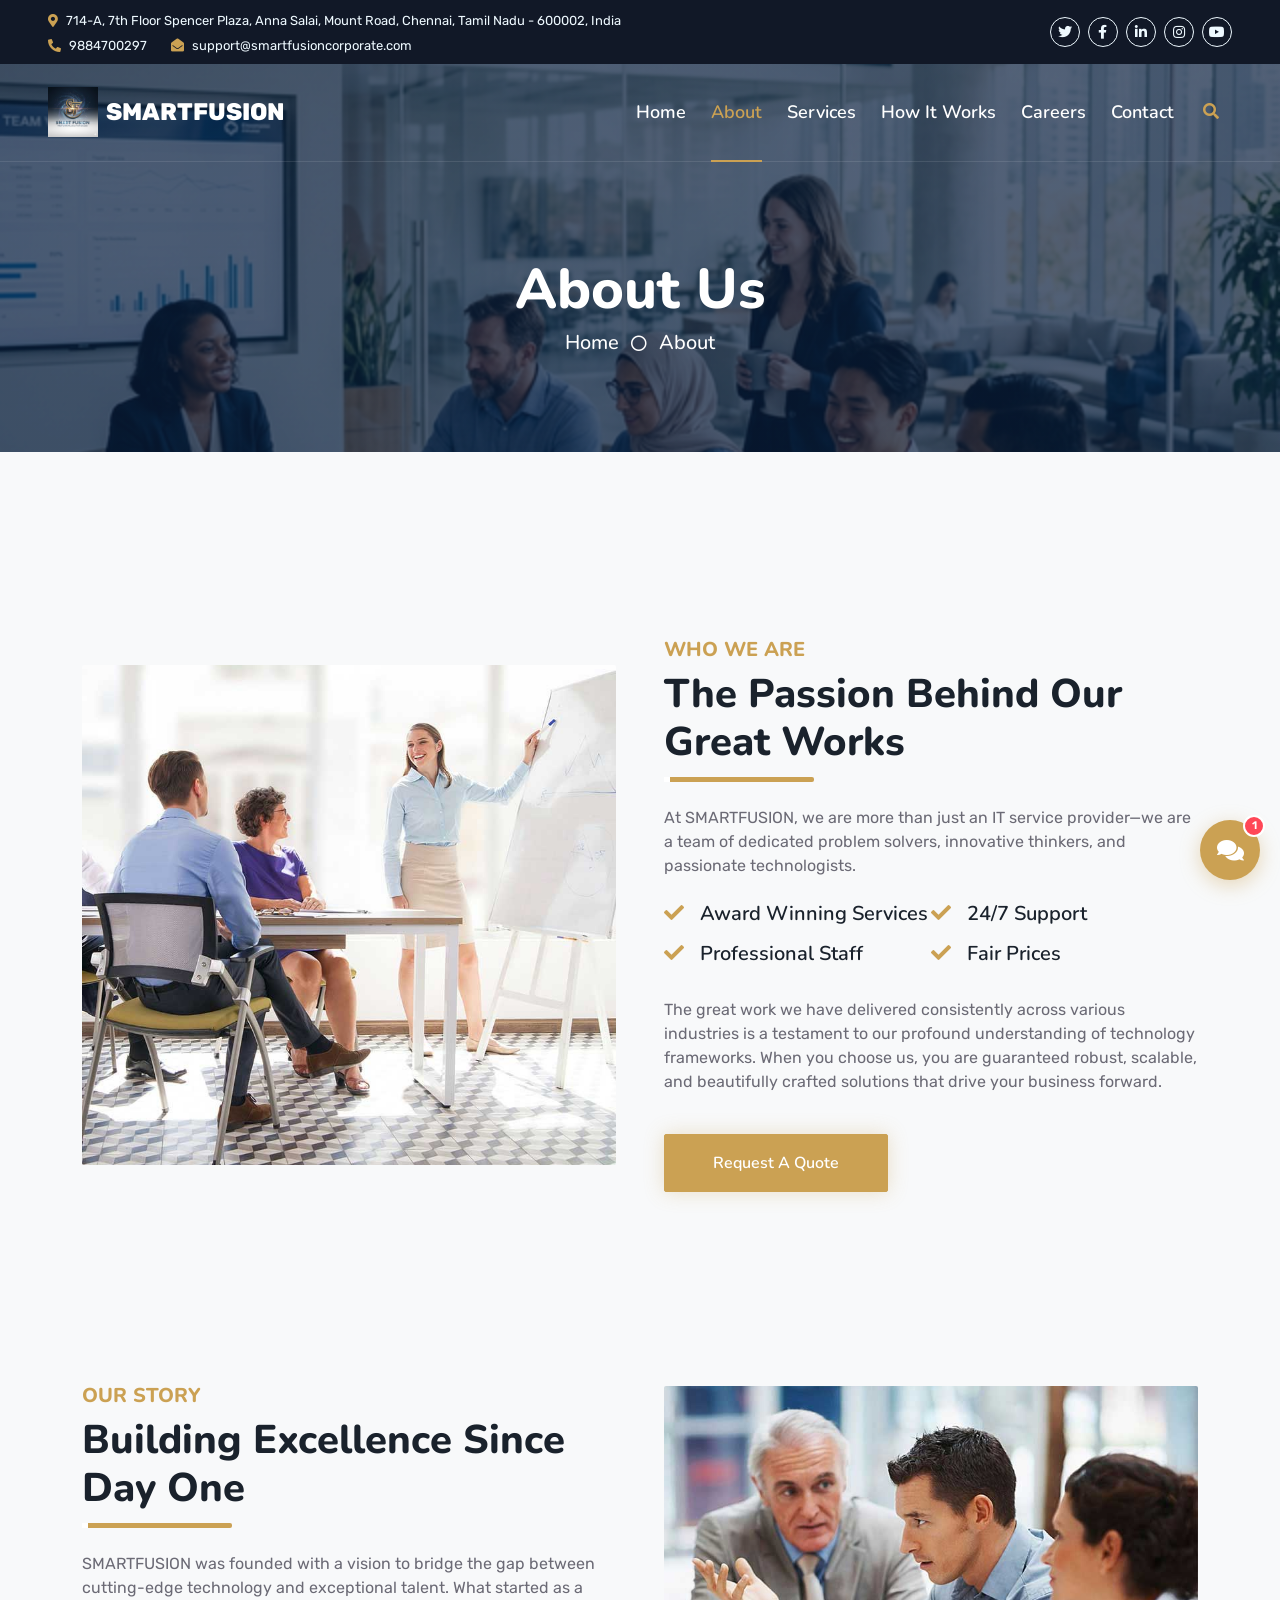
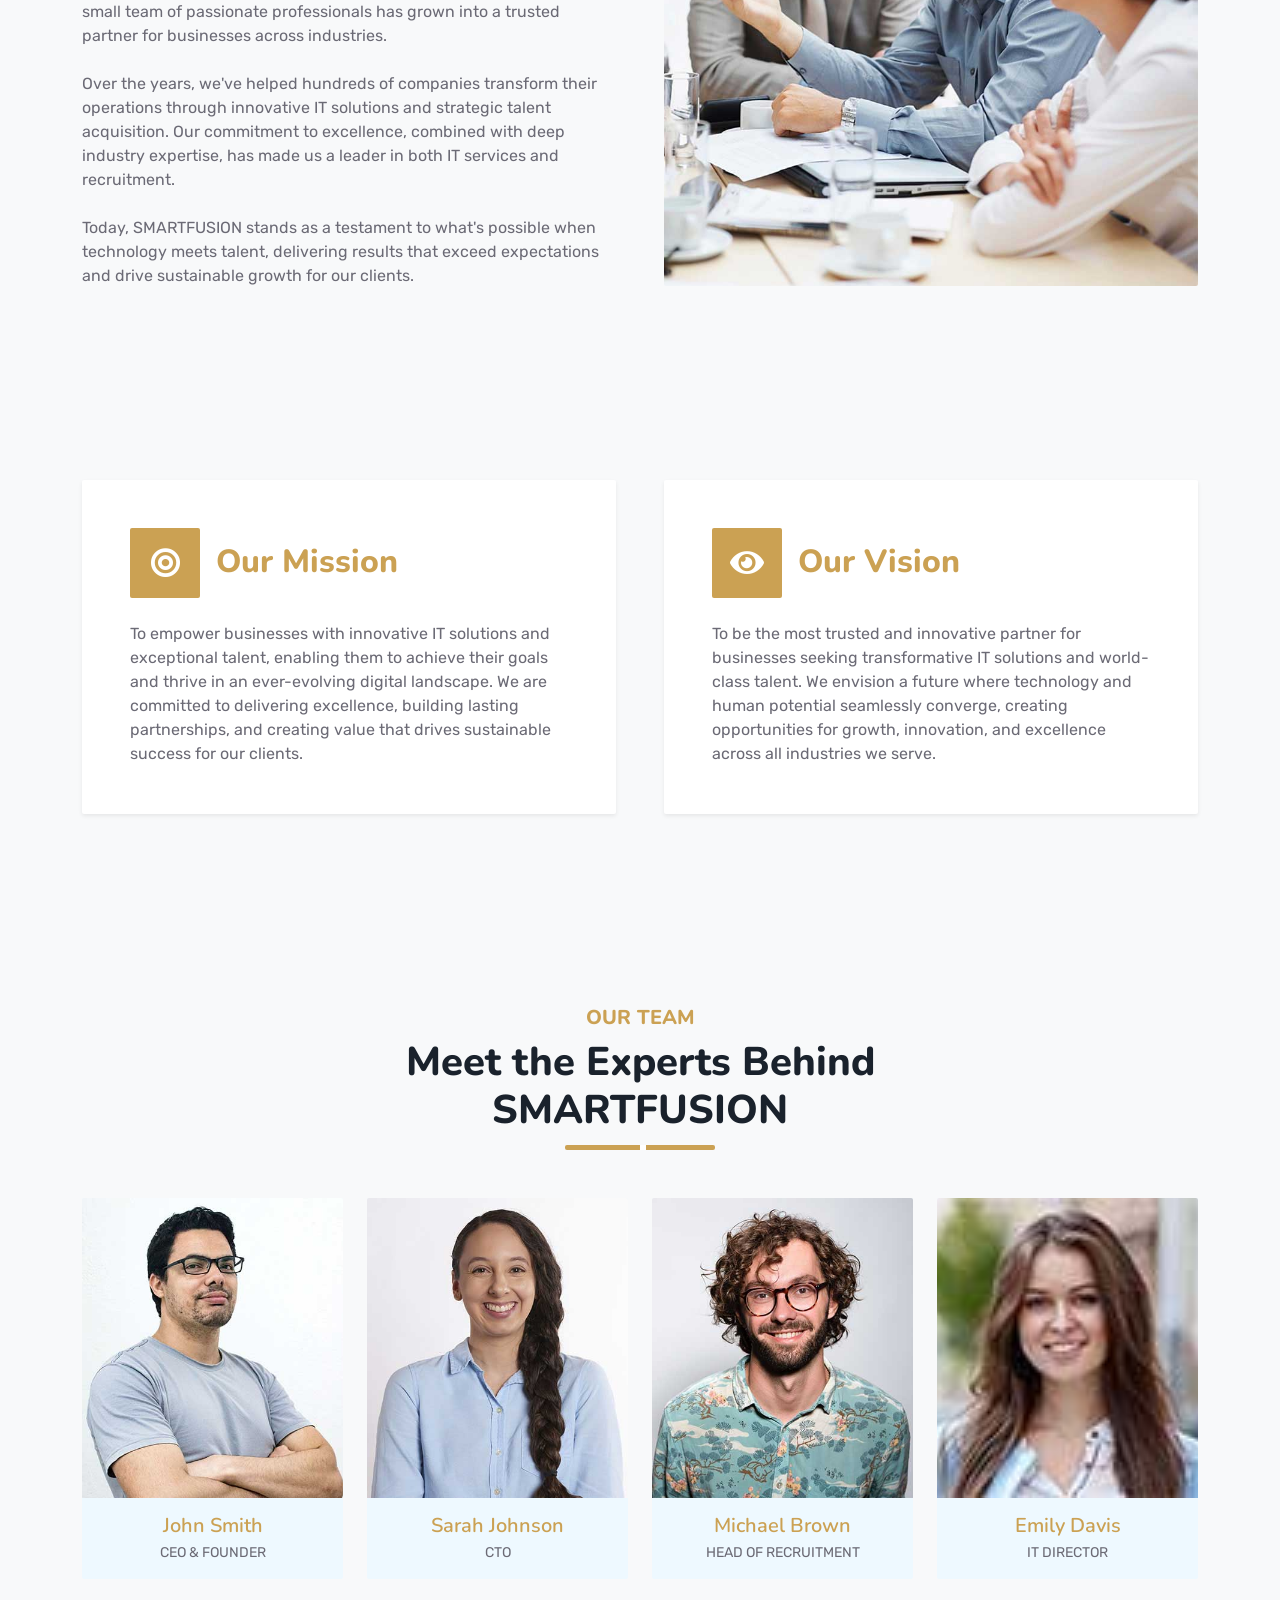
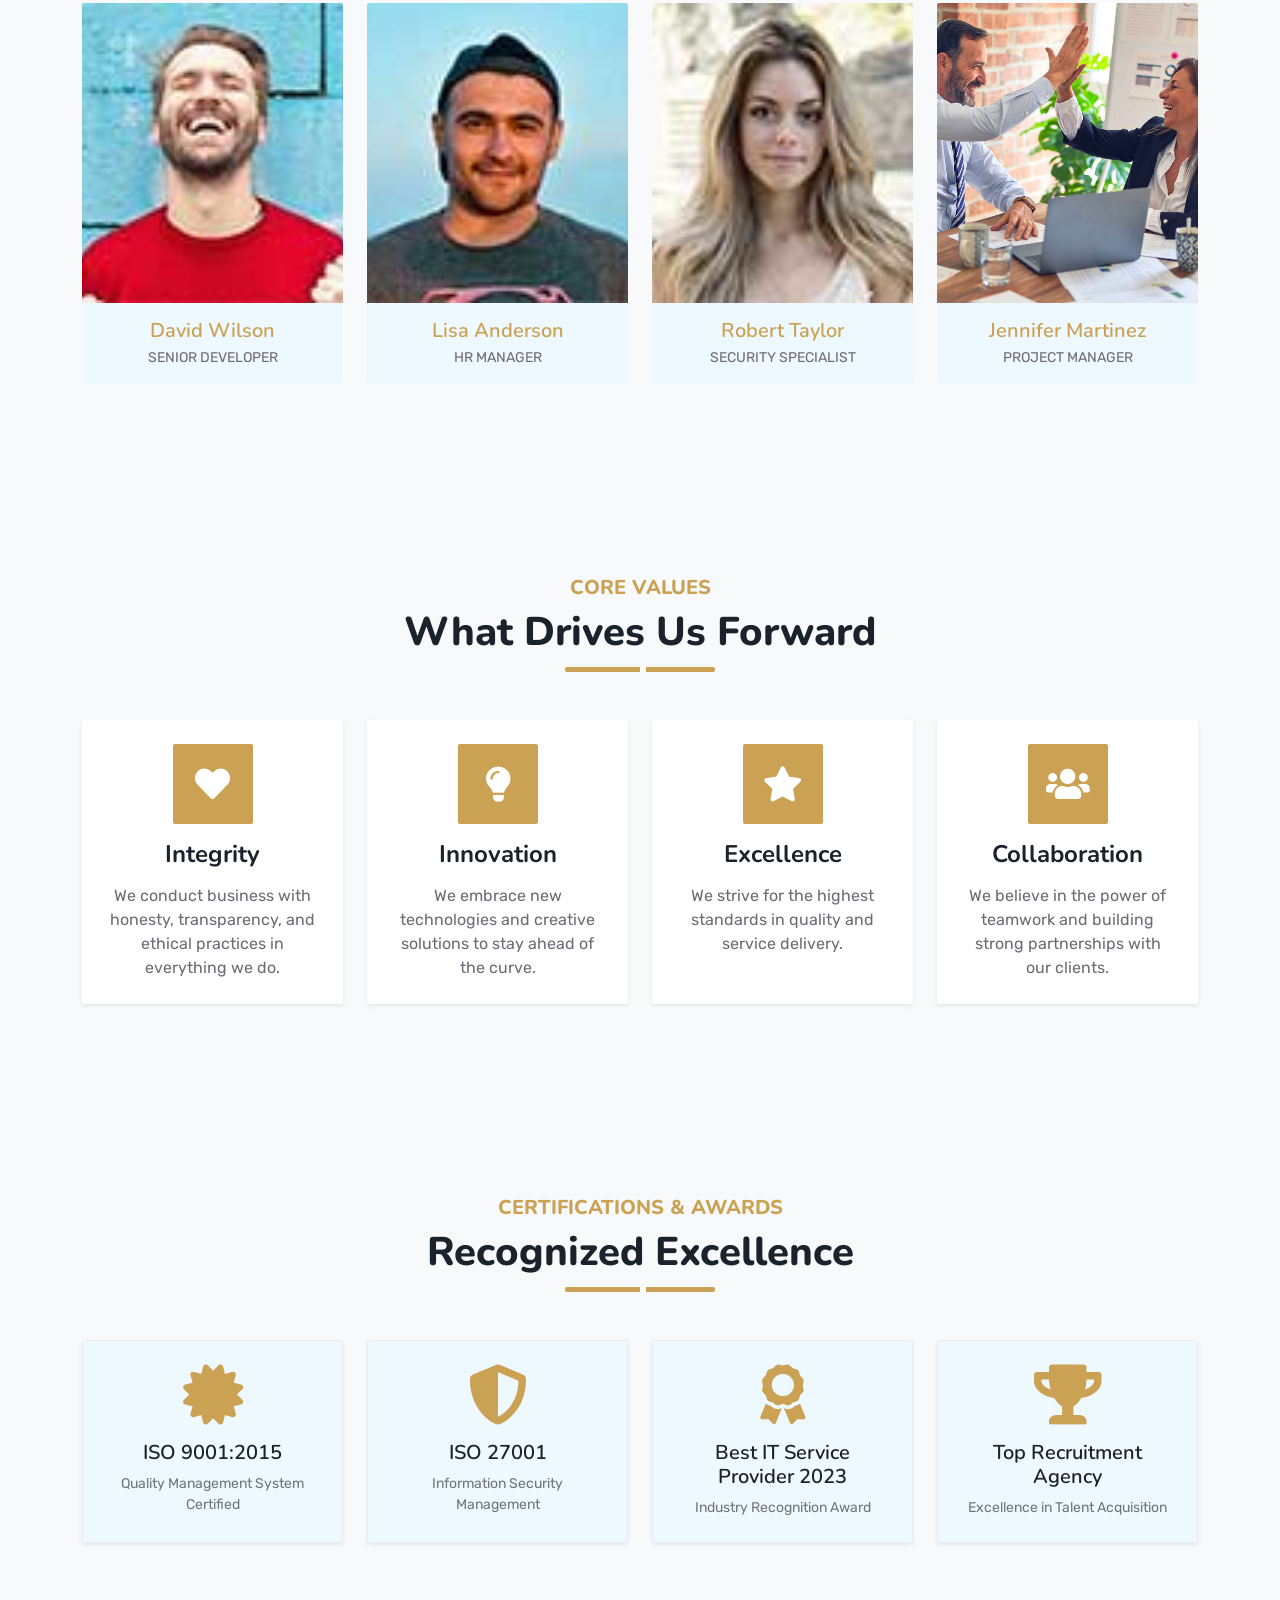
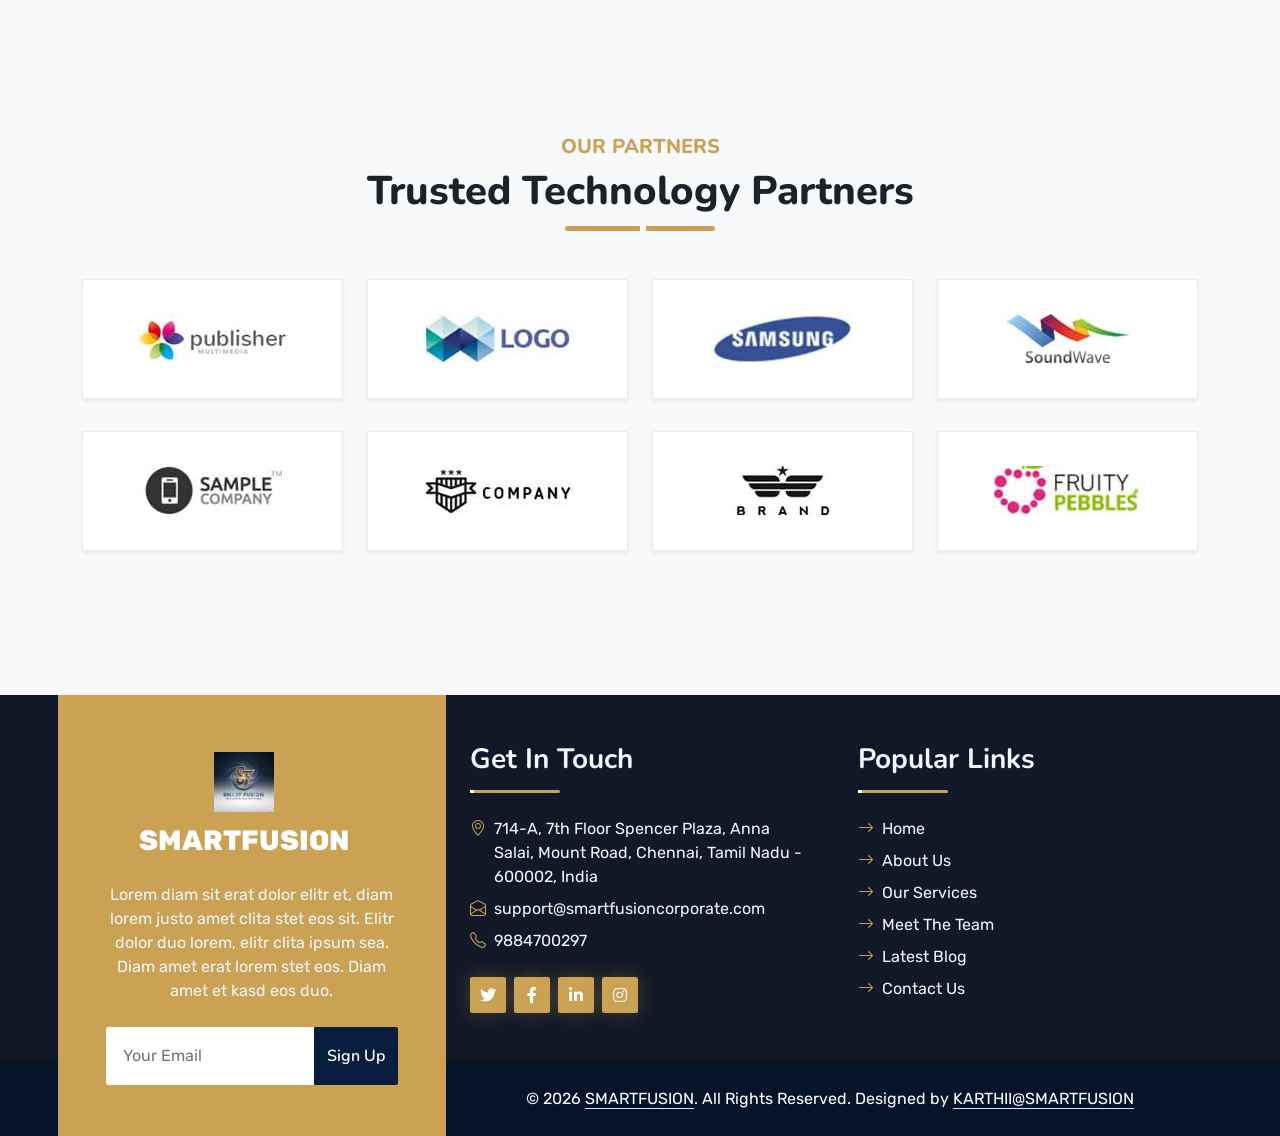
==== commit 7c652172: "add the some change is this wwbx" ====
--- a/about.html
+++ b/about.html
@@ -94,6 +94,7 @@
                     <a href="index.html" class="nav-item nav-link">Home</a>
                     <a href="about.html" class="nav-item nav-link active">About</a>
                     <a href="service.html" class="nav-item nav-link">Services</a>
+                    <a href="how-it-works.html" class="nav-item nav-link">How It Works</a>
                     <a href="careers.html" class="nav-item nav-link">Careers</a>
                     <a href="contact.html" class="nav-item nav-link">Contact</a>
                 </div>
@@ -136,6 +137,40 @@
     </div>
     <!-- Full Screen Search End -->
 
+
+    <!-- Who We Are Start -->
+    <div class="container-fluid py-5 wow fadeInUp" data-wow-delay="0.1s">
+        <div class="container py-5">
+            <div class="row g-5 align-items-center">
+                <div class="col-lg-6">
+                     <div class="position-relative h-100">
+                        <img class="img-fluid rounded wow zoomIn" data-wow-delay="0.3s" src="img/feature.jpg"
+                            alt="Who We Are" style="height: 500px; object-fit: cover; width: 100%;">
+                    </div>
+                </div>
+                <div class="col-lg-6">
+                    <div class="section-title position-relative pb-3 mb-4">
+                        <h5 class="fw-bold text-primary text-uppercase">Who We Are</h5>
+                        <h1 class="mb-0">The Passion Behind Our Great Works</h1>
+                    </div>
+                    <p class="mb-4">At SMARTFUSION, we are more than just an IT service provider—we are a team of dedicated problem solvers, innovative thinkers, and passionate technologists.</p>
+                    <div class="row g-0 mb-3">
+                        <div class="col-sm-6 wow zoomIn" data-wow-delay="0.2s">
+                            <h5 class="mb-3"><i class="fa fa-check text-primary me-3"></i>Award Winning Services</h5>
+                            <h5 class="mb-3"><i class="fa fa-check text-primary me-3"></i>Professional Staff</h5>
+                        </div>
+                        <div class="col-sm-6 wow zoomIn" data-wow-delay="0.4s">
+                            <h5 class="mb-3"><i class="fa fa-check text-primary me-3"></i>24/7 Support</h5>
+                            <h5 class="mb-3"><i class="fa fa-check text-primary me-3"></i>Fair Prices</h5>
+                        </div>
+                    </div>
+                    <p class="mb-4">The great work we have delivered consistently across various industries is a testament to our profound understanding of technology frameworks. When you choose us, you are guaranteed robust, scalable, and beautifully crafted solutions that drive your business forward.</p>
+                    <a href="quote.html" class="btn btn-primary py-3 px-5 mt-3 wow zoomIn" data-wow-delay="0.9s">Request A Quote</a>
+                </div>
+            </div>
+        </div>
+    </div>
+    <!-- Who We Are End -->
 
     <!-- Company Story Section Start -->
     <div class="container-fluid py-5 wow fadeInUp" data-wow-delay="0.1s">
